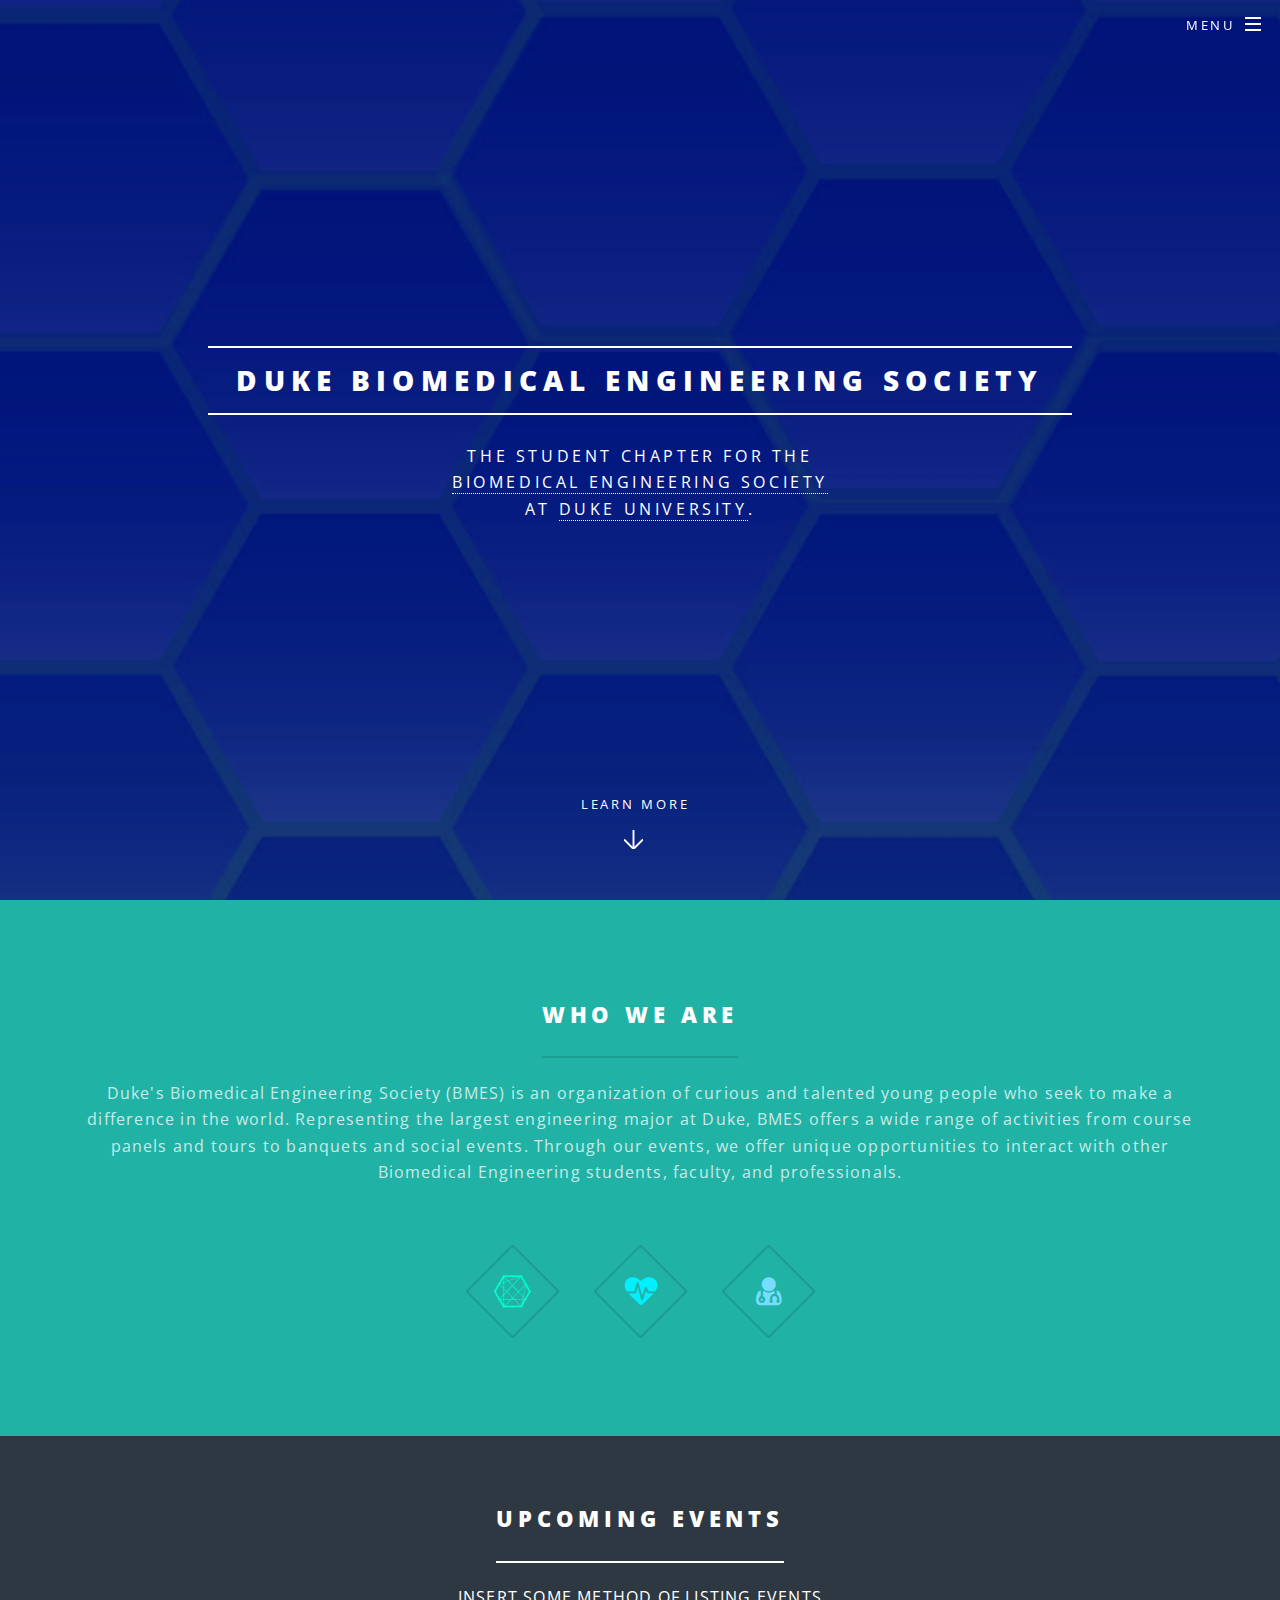
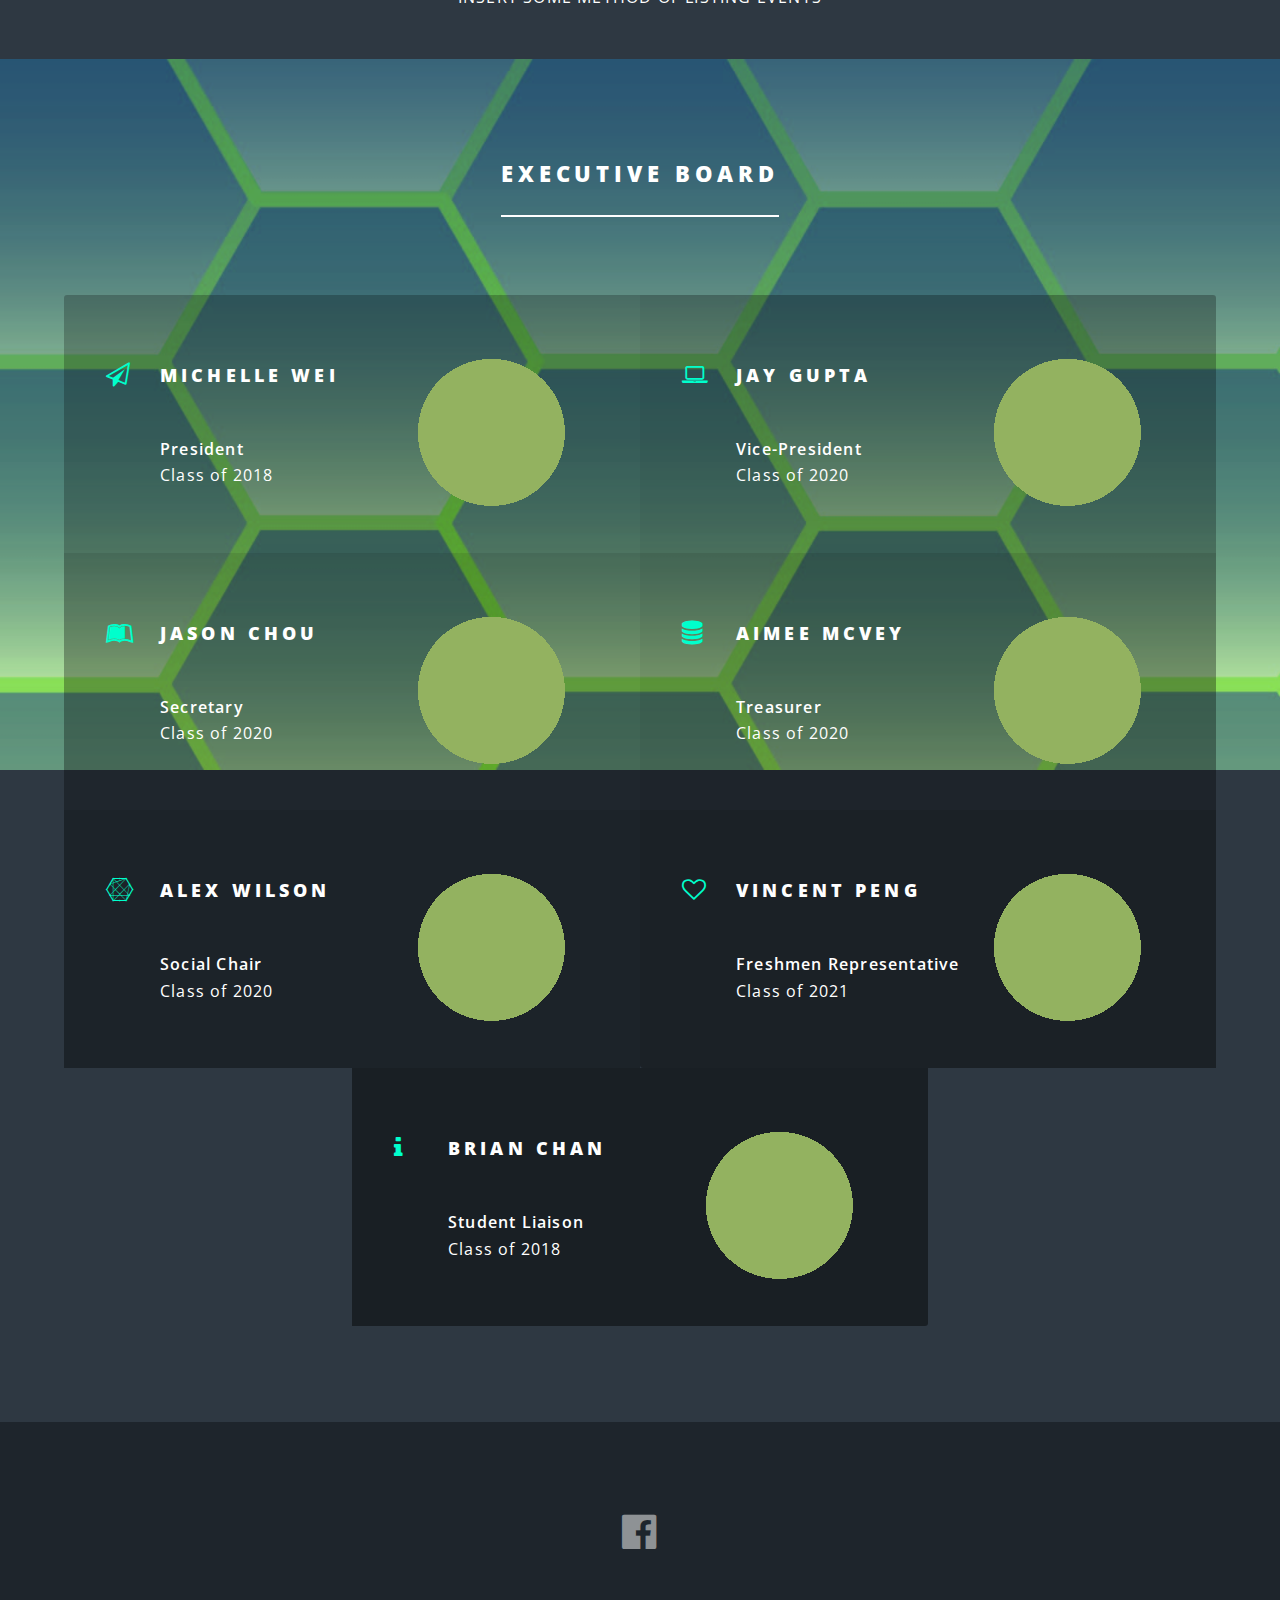
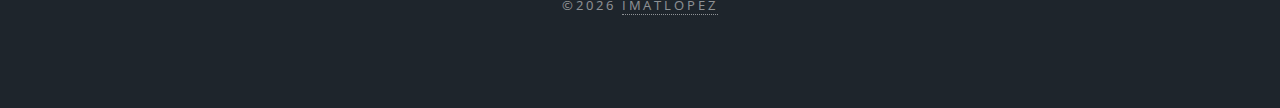
==== index.html @ 11f5d069 "First commit" ====
<!DOCTYPE HTML>
<html lang="en">

<head>
    <meta charset="utf-8" />
    <meta name="viewport" content="width=device-width, initial-scale=1" />
    <meta name="description" content="" />
    <meta name="keywords" content="" />

    <title>Duke BMES</title>

    <!-- Custom Fonts -->
    <link href="https://maxcdn.bootstrapcdn.com/font-awesome/4.5.0/css/font-awesome.min.css" rel="stylesheet">

    <!-- Custom CSS -->
    <link rel="stylesheet" href="css/style.css" />

    <!-- Google -->
    <script>
        (function (i, s, o, g, r, a, m) {
            i['GoogleAnalyticsObject'] = r;
            i[r] = i[r] || function () {
                (i[r].q = i[r].q || []).push(arguments)
            }, i[r].l = 1 * new Date();
            a = s.createElement(o),
                m = s.getElementsByTagName(o)[0];
            a.async = 1;
            a.src = g;
            m.parentNode.insertBefore(a, m)
        })(window, document, 'script', 'https://www.google-analytics.com/analytics.js', 'ga');

        ga('create', 'UA-52970361-3', 'auto');
        ga('require', 'linkid');
        ga('send', 'pageview');
    </script>

    <!-- Duke Alert Bar -->
    <link rel="stylesheet" href="https://alertbar.oit.duke.edu/sites/all/themes/blackwell/css/alert.css" type="text/css" media="Screen" />

    <!-- HTML5 Shim and Respond.js IE8 support of HTML5 elements and media queries -->
    <!-- WARNING: Respond.js doesn't work if you view the page via file:// -->
    <!--[if lt IE 9]>
			<script src="https://oss.maxcdn.com/libs/html5shiv/3.7.0/html5shiv.js"></script>
			<script src="https://oss.maxcdn.com/libs/respond.js/1.4.2/respond.min.js"></script>
		<![endif]-->
</head>

<body class="landing">

    <div id="fb-root"></div>

    <!-- Page Wrapper -->
    <div id="page-wrapper">

        <!-- Header -->
        <header id="header" class="alt">
            <h1><a href="#banner">Duke BMES</a></h1>
            <nav id="nav">
                <ul>
                    <li class="special">
                        <a class="menuToggle"><span>Menu</span></a>
                        <div id="menu">
                            <ul>
                                <li><a class="scrolly" href="#banner">Home</a></li>
                                <li><a class="scrolly" href="#about">About Us</a></li>
                                <li><a class="scrolly" href="#events">Events</a></li>
                                <li><a class="scrolly" href="#board">Executive Board</a></li>
                                <!-- <li><a class="scrolly" href="#design">Designs</a></li> -->
                                <li><a class="scrolly" href="#footer">Contact Us</a></li>
                            </ul>
                        </div>
                    </li>
                </ul>
            </nav>
        </header>

        <script src="https://alertbar.oit.duke.edu/alert.html" type="text/javascript"></script>

        <!-- Banner -->
        <section id="banner">
            <div class="inner">
                <h2>Duke Biomedical Engineering Society</h2>
                <p>The student chapter for the
                    <br /><a href="http://www.bmes.org/">Biomedical Engineering Society</a>
                    <br /> at <a href="http://pratt.duke.edu/">Duke University</a>.</p>
            </div>
            <a href="#about" class="more scrolly">Learn More</a>
        </section>

        <!-- About -->
        <section id="about" class="wrapper style1 special">
            <div class="inner">
                <header class="major">
                    <h2>Who we are</h2>
                    <p>Duke's Biomedical Engineering Society (BMES) is an organization of curious and talented young people who seek to make a difference in the world. Representing the largest engineering major at Duke, BMES offers a wide range of activities from course panels and tours to banquets and social events. Through our events, we offer unique opportunities to interact with other Biomedical Engineering students, faculty, and professionals.</p>
                </header>
                <ul class="icons major">
                    <li><span class="icon fa-connectdevelop major style1"><span class="label">Lorem</span></span>
                    </li>
                    <li><span class="icon fa-heartbeat major style2"><span class="label">Ipsum</span></span>
                    </li>
                    <li><span class="icon fa-user-md major style3"><span class="label">Dolor</span></span>
                    </li>
                </ul>
            </div>
        </section>

        <!-- Events -->
        <section id="events" class="wrapper alt style2">
            <header class="major">
                <h2>Upcoming Events</h2>
                <p>INSERT SOME METHOD OF LISTING EVENTS</p>
            </header>
        </section>

        <!-- Board -->
        <section id="board" class="wrapper style4 special">
            <div class="inner">
                <header class="major">
                    <h2>Executive Board</h2>
                </header>
                <ul class="features">
                    <li class="icon fa-paper-plane-o">
                        <div style="float: left; width: 62%;">
                        <h3>Michelle Wei</h3> 
                        <br>
                        <p><strong>President</strong>
                            <br>Class of 2018</p>
                        </div>
                        <div style="float: right; width: 38%; object-fit: contain">
                        <img src="images/Profile_Placeholder.png">
                        </div>
                    </li>
                    <li class="icon fa-laptop">
                    	<div style="float: left; width: 62%;">
                        <h3>Jay Gupta</h3> 
                        <br>
                        <p><strong>Vice-President</strong>
                            <br>Class of 2020</p>
                        </div>
                        <div style="float: right; width: 38%; object-fit: contain">
                        <img src="images/Profile_Placeholder.png">
                        </div>
                    </li>
                    <li class="icon fa-leanpub">
                        <div style="float: left; width: 62%;">
                        <h3>Jason Chou</h3> 
                        <br>
                        <p><strong>Secretary</strong>
                            <br>Class of 2020</p>
                        </div>
                        <div style="float: right; width: 38%; object-fit: contain">
                        <img src="images/Profile_Placeholder.png">
                        </div>
                    </li>
                    <li class="icon fa-database">
                        <div style="float: left; width: 62%;">
                        <h3>Aimee McVey</h3> 
                        <br>
                        <p><strong>Treasurer</strong>
                            <br>Class of 2020</p>
                        </div>
                        <div style="float: right; width: 38%; object-fit: contain">
                        <img src="images/Profile_Placeholder.png">
                        </div>
                    </li>
                    <li class="icon fa-connectdevelop">
                        <div style="float: left; width: 62%;">
                        <h3>Alex Wilson</h3> 
                        <br>
                        <p><strong>Social Chair</strong>
                            <br>Class of 2020</p>
                        </div>
                        <div style="float: right; width: 38%; object-fit: contain">
                        <img src="images/Profile_Placeholder.png">
                        </div>
                    </li>
                    <li class="icon fa-heart-o">
                        <div style="float: left; width: 62%;">
                        <h3>Vincent Peng</h3> 
                        <br>
                        <p><strong>Freshmen Representative</strong>
                            <br>Class of 2021</p>
                        </div>
                        <div style="float: right; width: 38%; object-fit: contain">
                        <img src="images/Profile_Placeholder.png">
                        </div>
                    </li>
                    <li class="icon fa-info">
                        <div style="float: left; width: 62%;">
                        <h3>Brian Chan</h3> 
                        <br>
                        <p><strong>Student Liaison</strong>
                            <br>Class of 2018</p>
                        </div>
                        <div style="float: right; width: 38%; object-fit: contain">
                        <img src="images/Profile_Placeholder.png">
                        </div>
                    </li>
                </ul>
            </div>
        </section>

        <!-- Design
        <section id="design" class="wrapper alt style3">
            <header class="major">
                <h2>Designs</h2>
            </header>
            <ul>
                <li class="button">
                    <a href="images/icon.pdf" class="icon fa-info"> Icon</a>
                </li>
                <li class="button">
                    <a href="images/simple.pdf" class="icon fa-lightbulb-o"> Logo 1</a>
                </li>
                <li class="button">
                    <a href="images/simple2.pdf" class="icon fa-leaf"> Logo 2</a>
                </li>
                <li class="button">
                    <a href="images/complex.pdf" class="icon fa-camera"> Logo 3</a>
                </li>
                <li class="button">
                    <a href="images/background.pdf" class="icon fa-picture-o"> Background</a>
                </li>
            </ul>
        </section>
    	-->

        <!-- Footer -->
        <footer id="footer">
            <ul class="icons">
                <li><a href="http://www.facebook.com/dukebmes/" class="icon fa-2x fa-facebook-official"><span class="label">Facebook</span></a></li>
            </ul>
            <ul class="copyright"></ul>
        </footer>

    </div>

    <!-- jQuery -->
    <script src="https://ajax.googleapis.com/ajax/libs/jquery/1.11.3/jquery.min.js"></script>

    <!-- Skeleton + Plugins -->
    <script src="js/skel.min.js"></script>
    <script src="js/jquery.scrollex.min.js"></script>
    <script src="js/jquery.scrolly.min.js"></script>
    <script src="js/moment.min.js"></script>

    <!-- Custom JavaScript -->
    <script src="js/init.js"></script>
    <script src="js/events.js"></script>

</body>

</html>
---- css/style.css ----
@charset "UTF-8";
@import url("http://fonts.googleapis.com/css?family=Open+Sans:400,400italic,600,600italic,800,800italic");

/*
	Spectral by HTML5 UP
	html5up.net | @n33co
	Free for personal and commercial use under the CCA 3.0 license (html5up.net/license)
*/


/* IE Viewport Fix */

@-ms-viewport {
    width: device-width;
}


/* Skel */

html,
body,
div,
span,
applet,
object,
iframe,
h1,
h2,
h3,
h4,
h5,
h6,
p,
blockquote,
pre,
a,
abbr,
acronym,
address,
big,
cite,
code,
del,
dfn,
em,
img,
ins,
kbd,
q,
s,
samp,
small,
strike,
strong,
sub,
sup,
tt,
var,
b,
u,
i,
center,
dl,
dt,
dd,
ol,
ul,
li,
fieldset,
form,
label,
legend,
table,
caption,
tbody,
tfoot,
thead,
tr,
th,
td,
article,
aside,
canvas,
details,
embed,
figure,
figcaption,
footer,
header,
hgroup,
menu,
nav,
output,
ruby,
section,
summary,
time,
mark,
audio,
video {
    margin: 0;
    padding: 0;
    border: 0;
    font-size: 100%;
    font: inherit;
    vertical-align: baseline;
}

article,
aside,
details,
figcaption,
figure,
footer,
header,
hgroup,
menu,
nav,
section {
    display: block;
}

body {
    line-height: 1;
}

ol,
ul {
    list-style: none;
}

blockquote,
q {
    quotes: none;
}

blockquote:before,
blockquote:after,
q:before,
q:after {
    content: '';
    content: none;
}

table {
    border-collapse: collapse;
    border-spacing: 0;
}

body {
    -webkit-text-size-adjust: none;
}

*,
*:before,
*:after {
    box-sizing: border-box;
}

.row {
    border-bottom: solid 1px transparent;
    box-sizing: border-box;
}

.row > * {
    float: left;
    box-sizing: border-box;
}

.row:after,
.row:before {
    content: '';
    display: block;
    clear: both;
    height: 0;
}

.row.uniform > * >:first-child {
    margin-top: 0;
}

.row.uniform > * >:last-child {
    margin-bottom: 0;
}

.row.\30 \25 > * {
    padding: 0 0 0 0em;
}

.row.\30 \25 {
    margin: 0 0 -1px 0em;
}

.row.uniform.\30 \25 > * {
    padding: 0em 0 0 0em;
}

.row.uniform.\30 \25 {
    margin: 0em 0 -1px 0em;
}

.row > * {
    padding: 0 0 0 1.5em;
}

.row {
    margin: 0 0 -1px -1.5em;
}

.row.uniform > * {
    padding: 1.5em 0 0 1.5em;
}

.row.uniform {
    margin: -1.5em 0 -1px -1.5em;
}

.row.\32 00\25 > * {
    padding: 0 0 0 3em;
}

.row.\32 00\25 {
    margin: 0 0 -1px -3em;
}

.row.uniform.\32 00\25 > * {
    padding: 3em 0 0 3em;
}

.row.uniform.\32 00\25 {
    margin: -3em 0 -1px -3em;
}

.row.\31 50\25 > * {
    padding: 0 0 0 2.25em;
}

.row.\31 50\25 {
    margin: 0 0 -1px -2.25em;
}

.row.uniform.\31 50\25 > * {
    padding: 2.25em 0 0 2.25em;
}

.row.uniform.\31 50\25 {
    margin: -2.25em 0 -1px -2.25em;
}

.row.\35 0\25 > * {
    padding: 0 0 0 0.75em;
}

.row.\35 0\25 {
    margin: 0 0 -1px -0.75em;
}

.row.uniform.\35 0\25 > * {
    padding: 0.75em 0 0 0.75em;
}

.row.uniform.\35 0\25 {
    margin: -0.75em 0 -1px -0.75em;
}

.row.\32 5\25 > * {
    padding: 0 0 0 0.375em;
}

.row.\32 5\25 {
    margin: 0 0 -1px -0.375em;
}

.row.uniform.\32 5\25 > * {
    padding: 0.375em 0 0 0.375em;
}

.row.uniform.\32 5\25 {
    margin: -0.375em 0 -1px -0.375em;
}

.\31 2u,
.\31 2u\24 {
    width: 100%;
    clear: none;
    margin-left: 0;
}

.\31 1u,
.\31 1u\24 {
    width: 91.6666666667%;
    clear: none;
    margin-left: 0;
}

.\31 0u,
.\31 0u\24 {
    width: 83.3333333333%;
    clear: none;
    margin-left: 0;
}

.\39 u,
.\39 u\24 {
    width: 75%;
    clear: none;
    margin-left: 0;
}

.\38 u,
.\38 u\24 {
    width: 66.6666666667%;
    clear: none;
    margin-left: 0;
}

.\37 u,
.\37 u\24 {
    width: 58.3333333333%;
    clear: none;
    margin-left: 0;
}

.\36 u,
.\36 u\24 {
    width: 50%;
    clear: none;
    margin-left: 0;
}

.\35 u,
.\35 u\24 {
    width: 41.6666666667%;
    clear: none;
    margin-left: 0;
}

.\34 u,
.\34 u\24 {
    width: 33.3333333333%;
    clear: none;
    margin-left: 0;
}

.\33 u,
.\33 u\24 {
    width: 25%;
    clear: none;
    margin-left: 0;
}

.\32 u,
.\32 u\24 {
    width: 16.6666666667%;
    clear: none;
    margin-left: 0;
}

.\31 u,
.\31 u\24 {
    width: 8.3333333333%;
    clear: none;
    margin-left: 0;
}

.\31 2u\24 + *,
.\31 1u\24 + *,
.\31 0u\24 + *,
.\39 u\24 + *,
.\38 u\24 + *,
.\37 u\24 + *,
.\36 u\24 + *,
.\35 u\24 + *,
.\34 u\24 + *,
.\33 u\24 + *,
.\32 u\24 + *,
.\31 u\24 + * {
    clear: left;
}

.\-11u {
    margin-left: 91.66667%;
}

.\-10u {
    margin-left: 83.33333%;
}

.\-9u {
    margin-left: 75%;
}

.\-8u {
    margin-left: 66.66667%;
}

.\-7u {
    margin-left: 58.33333%;
}

.\-6u {
    margin-left: 50%;
}

.\-5u {
    margin-left: 41.66667%;
}

.\-4u {
    margin-left: 33.33333%;
}

.\-3u {
    margin-left: 25%;
}

.\-2u {
    margin-left: 16.66667%;
}

.\-1u {
    margin-left: 8.33333%;
}

@media screen and (max-width: 1680px) {
    .row > * {
        padding: 0 0 0 1.5em;
    }
    .row {
        margin: 0 0 -1px -1.5em;
    }
    .row.uniform > * {
        padding: 1.5em 0 0 1.5em;
    }
    .row.uniform {
        margin: -1.5em 0 -1px -1.5em;
    }
    .row.\32 00\25 > * {
        padding: 0 0 0 3em;
    }
    .row.\32 00\25 {
        margin: 0 0 -1px -3em;
    }
    .row.uniform.\32 00\25 > * {
        padding: 3em 0 0 3em;
    }
    .row.uniform.\32 00\25 {
        margin: -3em 0 -1px -3em;
    }
    .row.\31 50\25 > * {
        padding: 0 0 0 2.25em;
    }
    .row.\31 50\25 {
        margin: 0 0 -1px -2.25em;
    }
    .row.uniform.\31 50\25 > * {
        padding: 2.25em 0 0 2.25em;
    }
    .row.uniform.\31 50\25 {
        margin: -2.25em 0 -1px -2.25em;
    }
    .row.\35 0\25 > * {
        padding: 0 0 0 0.75em;
    }
    .row.\35 0\25 {
        margin: 0 0 -1px -0.75em;
    }
    .row.uniform.\35 0\25 > * {
        padding: 0.75em 0 0 0.75em;
    }
    .row.uniform.\35 0\25 {
        margin: -0.75em 0 -1px -0.75em;
    }
    .row.\32 5\25 > * {
        padding: 0 0 0 0.375em;
    }
    .row.\32 5\25 {
        margin: 0 0 -1px -0.375em;
    }
    .row.uniform.\32 5\25 > * {
        padding: 0.375em 0 0 0.375em;
    }
    .row.uniform.\32 5\25 {
        margin: -0.375em 0 -1px -0.375em;
    }
    .\31 2u\28xlarge\29,
    .\31 2u\24\28xlarge\29 {
        width: 100%;
        clear: none;
        margin-left: 0;
    }
    .\31 1u\28xlarge\29,
    .\31 1u\24\28xlarge\29 {
        width: 91.6666666667%;
        clear: none;
        margin-left: 0;
    }
    .\31 0u\28xlarge\29,
    .\31 0u\24\28xlarge\29 {
        width: 83.3333333333%;
        clear: none;
        margin-left: 0;
    }
    .\39 u\28xlarge\29,
    .\39 u\24\28xlarge\29 {
        width: 75%;
        clear: none;
        margin-left: 0;
    }
    .\38 u\28xlarge\29,
    .\38 u\24\28xlarge\29 {
        width: 66.6666666667%;
        clear: none;
        margin-left: 0;
    }
    .\37 u\28xlarge\29,
    .\37 u\24\28xlarge\29 {
        width: 58.3333333333%;
        clear: none;
        margin-left: 0;
    }
    .\36 u\28xlarge\29,
    .\36 u\24\28xlarge\29 {
        width: 50%;
        clear: none;
        margin-left: 0;
    }
    .\35 u\28xlarge\29,
    .\35 u\24\28xlarge\29 {
        width: 41.6666666667%;
        clear: none;
        margin-left: 0;
    }
    .\34 u\28xlarge\29,
    .\34 u\24\28xlarge\29 {
        width: 33.3333333333%;
        clear: none;
        margin-left: 0;
    }
    .\33 u\28xlarge\29,
    .\33 u\24\28xlarge\29 {
        width: 25%;
        clear: none;
        margin-left: 0;
    }
    .\32 u\28xlarge\29,
    .\32 u\24\28xlarge\29 {
        width: 16.6666666667%;
        clear: none;
        margin-left: 0;
    }
    .\31 u\28xlarge\29,
    .\31 u\24\28xlarge\29 {
        width: 8.3333333333%;
        clear: none;
        margin-left: 0;
    }
    .\31 2u\24\28xlarge\29 + *,
    .\31 1u\24\28xlarge\29 + *,
    .\31 0u\24\28xlarge\29 + *,
    .\39 u\24\28xlarge\29 + *,
    .\38 u\24\28xlarge\29 + *,
    .\37 u\24\28xlarge\29 + *,
    .\36 u\24\28xlarge\29 + *,
    .\35 u\24\28xlarge\29 + *,
    .\34 u\24\28xlarge\29 + *,
    .\33 u\24\28xlarge\29 + *,
    .\32 u\24\28xlarge\29 + *,
    .\31 u\24\28xlarge\29 + * {
        clear: left;
    }
    .\-11u\28xlarge\29 {
        margin-left: 91.66667%;
    }
    .\-10u\28xlarge\29 {
        margin-left: 83.33333%;
    }
    .\-9u\28xlarge\29 {
        margin-left: 75%;
    }
    .\-8u\28xlarge\29 {
        margin-left: 66.66667%;
    }
    .\-7u\28xlarge\29 {
        margin-left: 58.33333%;
    }
    .\-6u\28xlarge\29 {
        margin-left: 50%;
    }
    .\-5u\28xlarge\29 {
        margin-left: 41.66667%;
    }
    .\-4u\28xlarge\29 {
        margin-left: 33.33333%;
    }
    .\-3u\28xlarge\29 {
        margin-left: 25%;
    }
    .\-2u\28xlarge\29 {
        margin-left: 16.66667%;
    }
    .\-1u\28xlarge\29 {
        margin-left: 8.33333%;
    }
}

@media screen and (max-width: 1280px) {
    .row > * {
        padding: 0 0 0 1.5em;
    }
    .row {
        margin: 0 0 -1px -1.5em;
    }
    .row.uniform > * {
        padding: 1.5em 0 0 1.5em;
    }
    .row.uniform {
        margin: -1.5em 0 -1px -1.5em;
    }
    .row.\32 00\25 > * {
        padding: 0 0 0 3em;
    }
    .row.\32 00\25 {
        margin: 0 0 -1px -3em;
    }
    .row.uniform.\32 00\25 > * {
        padding: 3em 0 0 3em;
    }
    .row.uniform.\32 00\25 {
        margin: -3em 0 -1px -3em;
    }
    .row.\31 50\25 > * {
        padding: 0 0 0 2.25em;
    }
    .row.\31 50\25 {
        margin: 0 0 -1px -2.25em;
    }
    .row.uniform.\31 50\25 > * {
        padding: 2.25em 0 0 2.25em;
    }
    .row.uniform.\31 50\25 {
        margin: -2.25em 0 -1px -2.25em;
    }
    .row.\35 0\25 > * {
        padding: 0 0 0 0.75em;
    }
    .row.\35 0\25 {
        margin: 0 0 -1px -0.75em;
    }
    .row.uniform.\35 0\25 > * {
        padding: 0.75em 0 0 0.75em;
    }
    .row.uniform.\35 0\25 {
        margin: -0.75em 0 -1px -0.75em;
    }
    .row.\32 5\25 > * {
        padding: 0 0 0 0.375em;
    }
    .row.\32 5\25 {
        margin: 0 0 -1px -0.375em;
    }
    .row.uniform.\32 5\25 > * {
        padding: 0.375em 0 0 0.375em;
    }
    .row.uniform.\32 5\25 {
        margin: -0.375em 0 -1px -0.375em;
    }
    .\31 2u\28large\29,
    .\31 2u\24\28large\29 {
        width: 100%;
        clear: none;
        margin-left: 0;
    }
    .\31 1u\28large\29,
    .\31 1u\24\28large\29 {
        width: 91.6666666667%;
        clear: none;
        margin-left: 0;
    }
    .\31 0u\28large\29,
    .\31 0u\24\28large\29 {
        width: 83.3333333333%;
        clear: none;
        margin-left: 0;
    }
    .\39 u\28large\29,
    .\39 u\24\28large\29 {
        width: 75%;
        clear: none;
        margin-left: 0;
    }
    .\38 u\28large\29,
    .\38 u\24\28large\29 {
        width: 66.6666666667%;
        clear: none;
        margin-left: 0;
    }
    .\37 u\28large\29,
    .\37 u\24\28large\29 {
        width: 58.3333333333%;
        clear: none;
        margin-left: 0;
    }
    .\36 u\28large\29,
    .\36 u\24\28large\29 {
        width: 50%;
        clear: none;
        margin-left: 0;
    }
    .\35 u\28large\29,
    .\35 u\24\28large\29 {
        width: 41.6666666667%;
        clear: none;
        margin-left: 0;
    }
    .\34 u\28large\29,
    .\34 u\24\28large\29 {
        width: 33.3333333333%;
        clear: none;
        margin-left: 0;
    }
    .\33 u\28large\29,
    .\33 u\24\28large\29 {
        width: 25%;
        clear: none;
        margin-left: 0;
    }
    .\32 u\28large\29,
    .\32 u\24\28large\29 {
        width: 16.6666666667%;
        clear: none;
        margin-left: 0;
    }
    .\31 u\28large\29,
    .\31 u\24\28large\29 {
        width: 8.3333333333%;
        clear: none;
        margin-left: 0;
    }
    .\31 2u\24\28large\29 + *,
    .\31 1u\24\28large\29 + *,
    .\31 0u\24\28large\29 + *,
    .\39 u\24\28large\29 + *,
    .\38 u\24\28large\29 + *,
    .\37 u\24\28large\29 + *,
    .\36 u\24\28large\29 + *,
    .\35 u\24\28large\29 + *,
    .\34 u\24\28large\29 + *,
    .\33 u\24\28large\29 + *,
    .\32 u\24\28large\29 + *,
    .\31 u\24\28large\29 + * {
        clear: left;
    }
    .\-11u\28large\29 {
        margin-left: 91.66667%;
    }
    .\-10u\28large\29 {
        margin-left: 83.33333%;
    }
    .\-9u\28large\29 {
        margin-left: 75%;
    }
    .\-8u\28large\29 {
        margin-left: 66.66667%;
    }
    .\-7u\28large\29 {
        margin-left: 58.33333%;
    }
    .\-6u\28large\29 {
        margin-left: 50%;
    }
    .\-5u\28large\29 {
        margin-left: 41.66667%;
    }
    .\-4u\28large\29 {
        margin-left: 33.33333%;
    }
    .\-3u\28large\29 {
        margin-left: 25%;
    }
    .\-2u\28large\29 {
        margin-left: 16.66667%;
    }
    .\-1u\28large\29 {
        margin-left: 8.33333%;
    }
}

@media screen and (max-width: 980px) {
    .row > * {
        padding: 0 0 0 1.5em;
    }
    .row {
        margin: 0 0 -1px -1.5em;
    }
    .row.uniform > * {
        padding: 1.5em 0 0 1.5em;
    }
    .row.uniform {
        margin: -1.5em 0 -1px -1.5em;
    }
    .row.\32 00\25 > * {
        padding: 0 0 0 3em;
    }
    .row.\32 00\25 {
        margin: 0 0 -1px -3em;
    }
    .row.uniform.\32 00\25 > * {
        padding: 3em 0 0 3em;
    }
    .row.uniform.\32 00\25 {
        margin: -3em 0 -1px -3em;
    }
    .row.\31 50\25 > * {
        padding: 0 0 0 2.25em;
    }
    .row.\31 50\25 {
        margin: 0 0 -1px -2.25em;
    }
    .row.uniform.\31 50\25 > * {
        padding: 2.25em 0 0 2.25em;
    }
    .row.uniform.\31 50\25 {
        margin: -2.25em 0 -1px -2.25em;
    }
    .row.\35 0\25 > * {
        padding: 0 0 0 0.75em;
    }
    .row.\35 0\25 {
        margin: 0 0 -1px -0.75em;
    }
    .row.uniform.\35 0\25 > * {
        padding: 0.75em 0 0 0.75em;
    }
    .row.uniform.\35 0\25 {
        margin: -0.75em 0 -1px -0.75em;
    }
    .row.\32 5\25 > * {
        padding: 0 0 0 0.375em;
    }
    .row.\32 5\25 {
        margin: 0 0 -1px -0.375em;
    }
    .row.uniform.\32 5\25 > * {
        padding: 0.375em 0 0 0.375em;
    }
    .row.uniform.\32 5\25 {
        margin: -0.375em 0 -1px -0.375em;
    }
    .\31 2u\28medium\29,
    .\31 2u\24\28medium\29 {
        width: 100%;
        clear: none;
        margin-left: 0;
    }
    .\31 1u\28medium\29,
    .\31 1u\24\28medium\29 {
        width: 91.6666666667%;
        clear: none;
        margin-left: 0;
    }
    .\31 0u\28medium\29,
    .\31 0u\24\28medium\29 {
        width: 83.3333333333%;
        clear: none;
        margin-left: 0;
    }
    .\39 u\28medium\29,
    .\39 u\24\28medium\29 {
        width: 75%;
        clear: none;
        margin-left: 0;
    }
    .\38 u\28medium\29,
    .\38 u\24\28medium\29 {
        width: 66.6666666667%;
        clear: none;
        margin-left: 0;
    }
    .\37 u\28medium\29,
    .\37 u\24\28medium\29 {
        width: 58.3333333333%;
        clear: none;
        margin-left: 0;
    }
    .\36 u\28medium\29,
    .\36 u\24\28medium\29 {
        width: 50%;
        clear: none;
        margin-left: 0;
    }
    .\35 u\28medium\29,
    .\35 u\24\28medium\29 {
        width: 41.6666666667%;
        clear: none;
        margin-left: 0;
    }
    .\34 u\28medium\29,
    .\34 u\24\28medium\29 {
        width: 33.3333333333%;
        clear: none;
        margin-left: 0;
    }
    .\33 u\28medium\29,
    .\33 u\24\28medium\29 {
        width: 25%;
        clear: none;
        margin-left: 0;
    }
    .\32 u\28medium\29,
    .\32 u\24\28medium\29 {
        width: 16.6666666667%;
        clear: none;
        margin-left: 0;
    }
    .\31 u\28medium\29,
    .\31 u\24\28medium\29 {
        width: 8.3333333333%;
        clear: none;
        margin-left: 0;
    }
    .\31 2u\24\28medium\29 + *,
    .\31 1u\24\28medium\29 + *,
    .\31 0u\24\28medium\29 + *,
    .\39 u\24\28medium\29 + *,
    .\38 u\24\28medium\29 + *,
    .\37 u\24\28medium\29 + *,
    .\36 u\24\28medium\29 + *,
    .\35 u\24\28medium\29 + *,
    .\34 u\24\28medium\29 + *,
    .\33 u\24\28medium\29 + *,
    .\32 u\24\28medium\29 + *,
    .\31 u\24\28medium\29 + * {
        clear: left;
    }
    .\-11u\28medium\29 {
        margin-left: 91.66667%;
    }
    .\-10u\28medium\29 {
        margin-left: 83.33333%;
    }
    .\-9u\28medium\29 {
        margin-left: 75%;
    }
    .\-8u\28medium\29 {
        margin-left: 66.66667%;
    }
    .\-7u\28medium\29 {
        margin-left: 58.33333%;
    }
    .\-6u\28medium\29 {
        margin-left: 50%;
    }
    .\-5u\28medium\29 {
        margin-left: 41.66667%;
    }
    .\-4u\28medium\29 {
        margin-left: 33.33333%;
    }
    .\-3u\28medium\29 {
        margin-left: 25%;
    }
    .\-2u\28medium\29 {
        margin-left: 16.66667%;
    }
    .\-1u\28medium\29 {
        margin-left: 8.33333%;
    }
}

@media screen and (max-width: 736px) {
    .row > * {
        padding: 0 0 0 1.5em;
    }
    .row {
        margin: 0 0 -1px -1.5em;
    }
    .row.uniform > * {
        padding: 1.5em 0 0 1.5em;
    }
    .row.uniform {
        margin: -1.5em 0 -1px -1.5em;
    }
    .row.\32 00\25 > * {
        padding: 0 0 0 3em;
    }
    .row.\32 00\25 {
        margin: 0 0 -1px -3em;
    }
    .row.uniform.\32 00\25 > * {
        padding: 3em 0 0 3em;
    }
    .row.uniform.\32 00\25 {
        margin: -3em 0 -1px -3em;
    }
    .row.\31 50\25 > * {
        padding: 0 0 0 2.25em;
    }
    .row.\31 50\25 {
        margin: 0 0 -1px -2.25em;
    }
    .row.uniform.\31 50\25 > * {
        padding: 2.25em 0 0 2.25em;
    }
    .row.uniform.\31 50\25 {
        margin: -2.25em 0 -1px -2.25em;
    }
    .row.\35 0\25 > * {
        padding: 0 0 0 0.75em;
    }
    .row.\35 0\25 {
        margin: 0 0 -1px -0.75em;
    }
    .row.uniform.\35 0\25 > * {
        padding: 0.75em 0 0 0.75em;
    }
    .row.uniform.\35 0\25 {
        margin: -0.75em 0 -1px -0.75em;
    }
    .row.\32 5\25 > * {
        padding: 0 0 0 0.375em;
    }
    .row.\32 5\25 {
        margin: 0 0 -1px -0.375em;
    }
    .row.uniform.\32 5\25 > * {
        padding: 0.375em 0 0 0.375em;
    }
    .row.uniform.\32 5\25 {
        margin: -0.375em 0 -1px -0.375em;
    }
    .\31 2u\28small\29,
    .\31 2u\24\28small\29 {
        width: 100%;
        clear: none;
        margin-left: 0;
    }
    .\31 1u\28small\29,
    .\31 1u\24\28small\29 {
        width: 91.6666666667%;
        clear: none;
        margin-left: 0;
    }
    .\31 0u\28small\29,
    .\31 0u\24\28small\29 {
        width: 83.3333333333%;
        clear: none;
        margin-left: 0;
    }
    .\39 u\28small\29,
    .\39 u\24\28small\29 {
        width: 75%;
        clear: none;
        margin-left: 0;
    }
    .\38 u\28small\29,
    .\38 u\24\28small\29 {
        width: 66.6666666667%;
        clear: none;
        margin-left: 0;
    }
    .\37 u\28small\29,
    .\37 u\24\28small\29 {
        width: 58.3333333333%;
        clear: none;
        margin-left: 0;
    }
    .\36 u\28small\29,
    .\36 u\24\28small\29 {
        width: 50%;
        clear: none;
        margin-left: 0;
    }
    .\35 u\28small\29,
    .\35 u\24\28small\29 {
        width: 41.6666666667%;
        clear: none;
        margin-left: 0;
    }
    .\34 u\28small\29,
    .\34 u\24\28small\29 {
        width: 33.3333333333%;
        clear: none;
        margin-left: 0;
    }
    .\33 u\28small\29,
    .\33 u\24\28small\29 {
        width: 25%;
        clear: none;
        margin-left: 0;
    }
    .\32 u\28small\29,
    .\32 u\24\28small\29 {
        width: 16.6666666667%;
        clear: none;
        margin-left: 0;
    }
    .\31 u\28small\29,
    .\31 u\24\28small\29 {
        width: 8.3333333333%;
        clear: none;
        margin-left: 0;
    }
    .\31 2u\24\28small\29 + *,
    .\31 1u\24\28small\29 + *,
    .\31 0u\24\28small\29 + *,
    .\39 u\24\28small\29 + *,
    .\38 u\24\28small\29 + *,
    .\37 u\24\28small\29 + *,
    .\36 u\24\28small\29 + *,
    .\35 u\24\28small\29 + *,
    .\34 u\24\28small\29 + *,
    .\33 u\24\28small\29 + *,
    .\32 u\24\28small\29 + *,
    .\31 u\24\28small\29 + * {
        clear: left;
    }
    .\-11u\28small\29 {
        margin-left: 91.66667%;
    }
    .\-10u\28small\29 {
        margin-left: 83.33333%;
    }
    .\-9u\28small\29 {
        margin-left: 75%;
    }
    .\-8u\28small\29 {
        margin-left: 66.66667%;
    }
    .\-7u\28small\29 {
        margin-left: 58.33333%;
    }
    .\-6u\28small\29 {
        margin-left: 50%;
    }
    .\-5u\28small\29 {
        margin-left: 41.66667%;
    }
    .\-4u\28small\29 {
        margin-left: 33.33333%;
    }
    .\-3u\28small\29 {
        margin-left: 25%;
    }
    .\-2u\28small\29 {
        margin-left: 16.66667%;
    }
    .\-1u\28small\29 {
        margin-left: 8.33333%;
    }
}

@media screen and (max-width: 480px) {
    .row > * {
        padding: 0 0 0 1.5em;
    }
    .row {
        margin: 0 0 -1px -1.5em;
    }
    .row.uniform > * {
        padding: 1.5em 0 0 1.5em;
    }
    .row.uniform {
        margin: -1.5em 0 -1px -1.5em;
    }
    .row.\32 00\25 > * {
        padding: 0 0 0 3em;
    }
    .row.\32 00\25 {
        margin: 0 0 -1px -3em;
    }
    .row.uniform.\32 00\25 > * {
        padding: 3em 0 0 3em;
    }
    .row.uniform.\32 00\25 {
        margin: -3em 0 -1px -3em;
    }
    .row.\31 50\25 > * {
        padding: 0 0 0 2.25em;
    }
    .row.\31 50\25 {
        margin: 0 0 -1px -2.25em;
    }
    .row.uniform.\31 50\25 > * {
        padding: 2.25em 0 0 2.25em;
    }
    .row.uniform.\31 50\25 {
        margin: -2.25em 0 -1px -2.25em;
    }
    .row.\35 0\25 > * {
        padding: 0 0 0 0.75em;
    }
    .row.\35 0\25 {
        margin: 0 0 -1px -0.75em;
    }
    .row.uniform.\35 0\25 > * {
        padding: 0.75em 0 0 0.75em;
    }
    .row.uniform.\35 0\25 {
        margin: -0.75em 0 -1px -0.75em;
    }
    .row.\32 5\25 > * {
        padding: 0 0 0 0.375em;
    }
    .row.\32 5\25 {
        margin: 0 0 -1px -0.375em;
    }
    .row.uniform.\32 5\25 > * {
        padding: 0.375em 0 0 0.375em;
    }
    .row.uniform.\32 5\25 {
        margin: -0.375em 0 -1px -0.375em;
    }
    .\31 2u\28xsmall\29,
    .\31 2u\24\28xsmall\29 {
        width: 100%;
        clear: none;
        margin-left: 0;
    }
    .\31 1u\28xsmall\29,
    .\31 1u\24\28xsmall\29 {
        width: 91.6666666667%;
        clear: none;
        margin-left: 0;
    }
    .\31 0u\28xsmall\29,
    .\31 0u\24\28xsmall\29 {
        width: 83.3333333333%;
        clear: none;
        margin-left: 0;
    }
    .\39 u\28xsmall\29,
    .\39 u\24\28xsmall\29 {
        width: 75%;
        clear: none;
        margin-left: 0;
    }
    .\38 u\28xsmall\29,
    .\38 u\24\28xsmall\29 {
        width: 66.6666666667%;
        clear: none;
        margin-left: 0;
    }
    .\37 u\28xsmall\29,
    .\37 u\24\28xsmall\29 {
        width: 58.3333333333%;
        clear: none;
        margin-left: 0;
    }
    .\36 u\28xsmall\29,
    .\36 u\24\28xsmall\29 {
        width: 50%;
        clear: none;
        margin-left: 0;
    }
    .\35 u\28xsmall\29,
    .\35 u\24\28xsmall\29 {
        width: 41.6666666667%;
        clear: none;
        margin-left: 0;
    }
    .\34 u\28xsmall\29,
    .\34 u\24\28xsmall\29 {
        width: 33.3333333333%;
        clear: none;
        margin-left: 0;
    }
    .\33 u\28xsmall\29,
    .\33 u\24\28xsmall\29 {
        width: 25%;
        clear: none;
        margin-left: 0;
    }
    .\32 u\28xsmall\29,
    .\32 u\24\28xsmall\29 {
        width: 16.6666666667%;
        clear: none;
        margin-left: 0;
    }
    .\31 u\28xsmall\29,
    .\31 u\24\28xsmall\29 {
        width: 8.3333333333%;
        clear: none;
        margin-left: 0;
    }
    .\31 2u\24\28xsmall\29 + *,
    .\31 1u\24\28xsmall\29 + *,
    .\31 0u\24\28xsmall\29 + *,
    .\39 u\24\28xsmall\29 + *,
    .\38 u\24\28xsmall\29 + *,
    .\37 u\24\28xsmall\29 + *,
    .\36 u\24\28xsmall\29 + *,
    .\35 u\24\28xsmall\29 + *,
    .\34 u\24\28xsmall\29 + *,
    .\33 u\24\28xsmall\29 + *,
    .\32 u\24\28xsmall\29 + *,
    .\31 u\24\28xsmall\29 + * {
        clear: left;
    }
    .\-11u\28xsmall\29 {
        margin-left: 91.66667%;
    }
    .\-10u\28xsmall\29 {
        margin-left: 83.33333%;
    }
    .\-9u\28xsmall\29 {
        margin-left: 75%;
    }
    .\-8u\28xsmall\29 {
        margin-left: 66.66667%;
    }
    .\-7u\28xsmall\29 {
        margin-left: 58.33333%;
    }
    .\-6u\28xsmall\29 {
        margin-left: 50%;
    }
    .\-5u\28xsmall\29 {
        margin-left: 41.66667%;
    }
    .\-4u\28xsmall\29 {
        margin-left: 33.33333%;
    }
    .\-3u\28xsmall\29 {
        margin-left: 25%;
    }
    .\-2u\28xsmall\29 {
        margin-left: 16.66667%;
    }
    .\-1u\28xsmall\29 {
        margin-left: 8.33333%;
    }
}


/* Basic */

body {
    overflow-x: hidden;
    background: #2e3842;
}

body.is-loading *,
body.is-loading *:before,
body.is-loading *:after {
    -webkit-animation: none !important;
    animation: none !important;
    -webkit-transition: none !important;
    transition: none !important;
}

body,
input,
select,
textarea {
    color: #fff;
    font-family: "Open Sans", Helvetica, sans-serif;
    font-size: 15pt;
    font-weight: 400;
    letter-spacing: 0.075em;
    line-height: 1.65em;
}

@media screen and (max-width: 1680px) {
    body,
    input,
    select,
    textarea {
        font-size: 13pt;
    }
}

@media screen and (max-width: 1280px) {
    body,
    input,
    select,
    textarea {
        font-size: 12pt;
    }
}

@media screen and (max-width: 736px) {
    body,
    input,
    select,
    textarea {
        font-size: 11pt;
        letter-spacing: 0.0375em;
    }
}

a {
    -webkit-transition: color 0.2s ease, border-bottom-color 0.2s ease;
    transition: color 0.2s ease, border-bottom-color 0.2s ease;
    border-bottom: dotted 1px;
    color: inherit;
    text-decoration: none;
}

a:hover {
    border-bottom-color: transparent;
}

strong,
b {
    color: #fff;
    font-weight: 600;
}

em,
i {
    font-style: italic;
}

p {
    margin: 0 0 2em 0;
}

h1,
h2,
h3,
h4,
h5,
h6 {
    color: #fff;
    font-weight: 800;
    letter-spacing: 0.225em;
    line-height: 1em;
    margin: 0 0 1em 0;
    text-transform: uppercase;
}

h1 a,
h2 a,
h3 a,
h4 a,
h5 a,
h6 a {
    color: inherit;
    text-decoration: none;
}

h2 {
    font-size: 1.35em;
    line-height: 1.75em;
}

@media screen and (max-width: 736px) {
    h2 {
        font-size: 1.1em;
        line-height: 1.65em;
    }
}

h3 {
    font-size: 1.15em;
    line-height: 1.75em;
}

@media screen and (max-width: 736px) {
    h3 {
        font-size: 1em;
        line-height: 1.65em;
    }
}

h4 {
    font-size: 1em;
    line-height: 1.5em;
}

h5 {
    font-size: 0.8em;
    line-height: 1.5em;
}

h6 {
    font-size: 0.7em;
    line-height: 1.5em;
}

sub {
    font-size: 0.8em;
    position: relative;
    top: 0.5em;
}

sup {
    font-size: 0.8em;
    position: relative;
    top: -0.5em;
}

hr {
    border: 0;
    border-bottom: solid 2px #fff;
    margin: 3em 0;
}

hr.major {
    margin: 4.5em 0;
}

blockquote {
    border-left: solid 4px #fff;
    font-style: italic;
    margin: 0 0 2em 0;
    padding: 0.5em 0 0.5em 2em;
}

code {
    background: rgba(144, 144, 144, 0.25);
    border-radius: 3px;
    font-family: "Courier New", monospace;
    font-size: 0.9em;
    letter-spacing: 0;
    margin: 0 0.25em;
    padding: 0.25em 0.65em;
}

pre {
    -webkit-overflow-scrolling: touch;
    font-family: "Courier New", monospace;
    font-size: 0.9em;
    margin: 0 0 2em 0;
}

pre code {
    display: block;
    line-height: 1.75em;
    padding: 1em 1.5em;
    overflow-x: auto;
}

.align-left {
    text-align: left;
}

.align-center {
    text-align: center;
}

.align-right {
    text-align: right;
}


/* Section/Article */

section.special,
article.special {
    text-align: center;
}

header p {
    color: rgba(255, 255, 255, 0.5);
    position: relative;
    top: -0.25em;
}

header h3 + p {
    font-size: 1.1em;
}

header h4 + p,
header h5 + p,
header h6 + p {
    font-size: 0.9em;
}

header.major {
    margin: 0 0 3.5em 0;
}

header.major h2,
header.major h3,
header.major h4,
header.major h5,
header.major h6 {
    border-bottom: solid 2px #fff;
    display: inline-block;
    padding-bottom: 1em;
    position: relative;
}

header.major h2:after,
header.major h3:after,
header.major h4:after,
header.major h5:after,
header.major h6:after {
    content: '';
    display: block;
    height: 1px;
}

header.major p {
    color: #fff;
    top: 0;
}

@media screen and (max-width: 736px) {
    header.major {
        margin: 0 0 2em 0;
    }
}

@media screen and (max-width: 980px) {
    header br {
        display: none;
    }
}


/* Form */

form {
    margin: 0 0 2em 0;
}

label {
    color: #fff;
    display: block;
    font-size: 0.9em;
    font-weight: 600;
    margin: 0 0 1em 0;
}

input[type="text"],
input[type="password"],
input[type="email"],
select,
textarea {
    -moz-appearance: none;
    -webkit-appearance: none;
    -ms-appearance: none;
    appearance: none;
    background: rgba(144, 144, 144, 0.25);
    border-radius: 3px;
    border: none;
    color: inherit;
    display: block;
    outline: 0;
    padding: 0 1em;
    text-decoration: none;
    width: 100%;
}

input[type="text"]:invalid,
input[type="password"]:invalid,
input[type="email"]:invalid,
select:invalid,
textarea:invalid {
    box-shadow: none;
}

input[type="text"]:focus,
input[type="password"]:focus,
input[type="email"]:focus,
select:focus,
textarea:focus {
    box-shadow: 0 0 0 2px #21b2a6;
}

.select-wrapper {
    text-decoration: none;
    display: block;
    position: relative;
}

.select-wrapper:before {
    content: "\f078";
    -moz-osx-font-smoothing: grayscale;
    -webkit-font-smoothing: antialiased;
    font-family: FontAwesome;
    font-style: normal;
    font-weight: normal;
    text-transform: none !important;
}

.select-wrapper:before {
    -moz-pointer-events: none;
    -webkit-pointer-events: none;
    -ms-pointer-events: none;
    pointer-events: none;
    color: #fff;
    display: block;
    height: 2.75em;
    line-height: 2.75em;
    position: absolute;
    right: 0;
    text-align: center;
    top: 0;
    width: 2.75em;
}

.select-wrapper select::-ms-expand {
    display: none;
}

input[type="text"],
input[type="password"],
input[type="email"],
select {
    height: 2.75em;
}

textarea {
    padding: 0.75em 1em;
}

input[type="checkbox"],
input[type="radio"] {
    -moz-appearance: none;
    -webkit-appearance: none;
    -ms-appearance: none;
    appearance: none;
    display: block;
    float: left;
    margin-right: -2em;
    opacity: 0;
    width: 1em;
    z-index: -1;
}

input[type="checkbox"] + label,
input[type="radio"] + label {
    text-decoration: none;
    color: #fff;
    cursor: pointer;
    display: inline-block;
    font-size: 1em;
    font-weight: 400;
    padding-left: 2.4em;
    padding-right: 0.75em;
    position: relative;
}

input[type="checkbox"] + label:before,
input[type="radio"] + label:before {
    -moz-osx-font-smoothing: grayscale;
    -webkit-font-smoothing: antialiased;
    font-family: FontAwesome;
    font-style: normal;
    font-weight: normal;
    text-transform: none !important;
}

input[type="checkbox"] + label:before,
input[type="radio"] + label:before {
    background: rgba(144, 144, 144, 0.25);
    border-radius: 3px;
    content: '';
    display: inline-block;
    height: 1.65em;
    left: 0;
    line-height: 1.58125em;
    position: absolute;
    text-align: center;
    top: 0;
    width: 1.65em;
}

input[type="checkbox"]:checked + label:before,
input[type="radio"]:checked + label:before {
    background: #2e3842;
    color: #fff;
    content: '\f00c';
}

input[type="checkbox"]:focus + label:before,
input[type="radio"]:focus + label:before {
    box-shadow: 0 0 0 2px #21b2a6;
}

input[type="checkbox"] + label:before {
    border-radius: 3px;
}

input[type="radio"] + label:before {
    border-radius: 100%;
}

::-webkit-input-placeholder {
    color: rgba(255, 255, 255, 0.5) !important;
    opacity: 1.0;
}

:-moz-placeholder {
    color: rgba(255, 255, 255, 0.5) !important;
    opacity: 1.0;
}

::-moz-placeholder {
    color: rgba(255, 255, 255, 0.5) !important;
    opacity: 1.0;
}

:-ms-input-placeholder {
    color: rgba(255, 255, 255, 0.5) !important;
    opacity: 1.0;
}

.formerize-placeholder {
    color: rgba(255, 255, 255, 0.5) !important;
    opacity: 1.0;
}


/* Box */

.box {
    border-radius: 3px;
    border: solid 2px #fff;
    margin-bottom: 2em;
    padding: 1.5em;
}

.box >:last-child,
.box >:last-child >:last-child,
.box >:last-child >:last-child >:last-child {
    margin-bottom: 0;
}

.box.alt {
    border: 0;
    border-radius: 0;
    padding: 0;
}


/* Icon */

.icon {
    text-decoration: none;
    border-bottom: none;
    position: relative;
}

.icon:before {
    -moz-osx-font-smoothing: grayscale;
    -webkit-font-smoothing: antialiased;
    font-family: FontAwesome;
    font-style: normal;
    font-weight: normal;
    text-transform: none !important;
}

.icon > .label {
    display: none;
}

.icon.major {
    -webkit-transform: rotate(-45deg);
    transform: rotate(-45deg);
    border-radius: 3px;
    border: solid 2px #fff;
    display: inline-block;
    font-size: 1.35em;
    height: calc(3em + 2px);
    line-height: 3em;
    text-align: center;
    width: calc(3em + 2px);
}

.icon.major:before {
    -webkit-transform: rotate(45deg);
    transform: rotate(45deg);
    display: inline-block;
    font-size: 1.5em;
}

@media screen and (max-width: 736px) {
    .icon.major {
        font-size: 1em;
    }
}

.icon.style1 {
    color: #00ffcc;
}

.icon.style2 {
    color: #00f0ff;
}

.icon.style3 {
    color: #76ddff;
}


/* Image */

.image {
    border-radius: 3px;
    border: 0;
    display: inline-block;
    position: relative;
}

.image img {
    border-radius: 3px;
    display: block;
}

.image.left {
    float: left;
    margin: 0 2em 2em 0;
    top: 0.25em;
}

.image.right {
    float: right;
    margin: 0 0 2em 2em;
    top: 0.25em;
}

.image.left,
.image.right {
    max-width: 40%;
}

.image.left img,
.image.right img {
    width: 100%;
}

.image.fit {
    display: block;
    margin: 0 0 2em 0;
    width: 100%;
}

.image.fit img {
    width: 100%;
}


/* List */

ol {
    list-style: decimal;
    margin: 0 0 2em 0;
    padding-left: 1.25em;
}

ol li {
    padding-left: 0.25em;
}

ul {
    list-style: disc;
    margin: 0 0 2em 0;
    padding-left: 1em;
}

ul li {
    padding-left: 0.5em;
}

ul.alt {
    list-style: none;
    padding-left: 0;
}

ul.alt li {
    border-top: solid 1px #fff;
    padding: 0.5em 0;
}

ul.alt li:first-child {
    border-top: 0;
    padding-top: 0;
}

ul.icons {
    cursor: default;
    list-style: none;
    padding-left: 0;
}

ul.icons li {
    display: inline-block;
    padding: 0 1em 0 0;
}

ul.icons li:last-child {
    padding-right: 0 !important;
}

ul.icons.major {
    padding: 1em 0;
}

ul.icons.major li {
    padding-right: 3.5em;
}

@media screen and (max-width: 736px) {
    ul.icons.major li {
        padding: 0 1em !important;
    }
}

ul.actions {
    cursor: default;
    list-style: none;
    padding-left: 0;
}

ul.actions li {
    display: inline-block;
    padding: 0 1.5em 0 0;
    vertical-align: middle;
}

ul.actions li:last-child {
    padding-right: 0;
}

ul.actions.small li {
    padding: 0 0.75em 0 0;
}

ul.actions.vertical li {
    display: block;
    padding: 1.5em 0 0 0;
}

ul.actions.vertical li:first-child {
    padding-top: 0;
}

ul.actions.vertical li > * {
    margin-bottom: 0;
}

ul.actions.vertical.small li {
    padding: 0.75em 0 0 0;
}

ul.actions.vertical.small li:first-child {
    padding-top: 0;
}

ul.actions.fit {
    display: table;
    margin-left: -1.5em;
    padding: 0;
    table-layout: fixed;
    width: calc(100% + 1.5em);
}

ul.actions.fit li {
    display: table-cell;
    padding: 0 0 0 1.5em;
}

ul.actions.fit li > * {
    margin-bottom: 0;
}

ul.actions.fit.small {
    margin-left: -0.75em;
    width: calc(100% + 0.75em);
}

ul.actions.fit.small li {
    padding: 0 0 0 0.75em;
}

@media screen and (max-width: 736px) {
    ul.actions li {
        display: block;
        padding: 1em 0 0 0;
        text-align: center;
        width: 100%;
    }
    ul.actions li:first-child {
        padding-top: 0;
    }
    ul.actions li > * {
        margin: 0 auto !important;
        max-width: 30em;
        width: 100%;
    }
    ul.actions li > *.icon:before {
        margin-left: -1em;
    }
    ul.actions.small li {
        padding: 0.5em 0 0 0;
    }
    ul.actions.small li:first-child {
        padding-top: 0;
    }
}

dl {
    margin: 0 0 2em 0;
}


/* Table */

.table-wrapper {
    -webkit-overflow-scrolling: touch;
    overflow-x: auto;
}

table {
    margin: 0 0 2em 0;
    width: 100%;
}

table tbody tr {
    border: solid 1px #fff;
    border-left: 0;
    border-right: 0;
}

table tbody tr:nth-child(2n + 1) {
    background-color: rgba(144, 144, 144, 0.25);
}

table td {
    padding: 0.75em 0.75em;
}

table th {
    color: #fff;
    font-size: 0.9em;
    font-weight: 600;
    padding: 0 0.75em 0.75em 0.75em;
    text-align: left;
}

table thead {
    border-bottom: solid 2px #fff;
}

table tfoot {
    border-top: solid 2px #fff;
}

table.alt {
    border-collapse: separate;
}

table.alt tbody tr td {
    border: solid 1px #fff;
    border-left-width: 0;
    border-top-width: 0;
}

table.alt tbody tr td:first-child {
    border-left-width: 1px;
}

table.alt tbody tr:first-child td {
    border-top-width: 1px;
}

table.alt thead {
    border-bottom: 0;
}

table.alt tfoot {
    border-top: 0;
}


/* Button */

input[type="submit"],
input[type="reset"],
input[type="button"],
button,
.button {
    -moz-appearance: none;
    -webkit-appearance: none;
    -ms-appearance: none;
    appearance: none;
    -webkit-transition: background-color 0.2s ease-in-out, color 0.2s ease-in-out;
    transition: background-color 0.2s ease-in-out, color 0.2s ease-in-out;
    background-color: transparent;
    border-radius: 3px;
    border: 0;
    box-shadow: inset 0 0 0 2px #fff;
    color: #fff;
    cursor: pointer;
    display: inline-block;
    font-size: 0.8em;
    font-weight: 600;
    height: 3.125em;
    letter-spacing: 0.225em;
    line-height: 3.125em;
    padding: 0 2.75em;
    text-align: center;
    text-decoration: none;
    text-transform: uppercase;
    white-space: nowrap;
    overflow: hidden;
    text-overflow: ellipsis;
}

input[type="submit"]:hover,
input[type="reset"]:hover,
input[type="button"]:hover,
button:hover,
.button:hover {
    background-color: rgba(144, 144, 144, 0.25);
}

input[type="submit"]:active,
input[type="reset"]:active,
input[type="button"]:active,
button:active,
.button:active {
    background-color: rgba(144, 144, 144, 0.5);
}

input[type="submit"].icon:before,
input[type="reset"].icon:before,
input[type="button"].icon:before,
button.icon:before,
.button.icon:before {
    margin-right: 0.5em;
}

input[type="submit"].fit,
input[type="reset"].fit,
input[type="button"].fit,
button.fit,
.button.fit {
    display: block;
    margin: 0 0 1em 0;
    width: 100%;
}

input[type="submit"].small,
input[type="reset"].small,
input[type="button"].small,
button.small,
.button.small {
    font-size: 0.8em;
}

input[type="submit"].big,
input[type="reset"].big,
input[type="button"].big,
button.big,
.button.big {
    font-size: 1.35em;
}

input[type="submit"].special,
input[type="reset"].special,
input[type="button"].special,
button.special,
.button.special {
    background-color: #ed4933;
    box-shadow: none !important;
    color: #ffffff !important;
}

input[type="submit"].special:hover,
input[type="reset"].special:hover,
input[type="button"].special:hover,
button.special:hover,
.button.special:hover {
    background-color: #ef5e4a !important;
}

input[type="submit"].special:active,
input[type="reset"].special:active,
input[type="button"].special:active,
button.special:active,
.button.special:active {
    background-color: #eb341c !important;
}

input[type="submit"].disabled,
input[type="submit"]:disabled,
input[type="reset"].disabled,
input[type="reset"]:disabled,
input[type="button"].disabled,
input[type="button"]:disabled,
button.disabled,
button:disabled,
.button.disabled,
.button:disabled {
    -moz-pointer-events: none;
    -webkit-pointer-events: none;
    -ms-pointer-events: none;
    pointer-events: none;
    opacity: 0.25;
}

@media screen and (max-width: 736px) {
    input[type="submit"],
    input[type="reset"],
    input[type="button"],
    button,
    .button {
        height: 3.75em;
        line-height: 3.75em;
    }
}


/* Features */

.features {
    display: -webkit-box;
    display: -webkit-flex;
    display: -ms-flexbox;
    display: flex;
    -webkit-flex-wrap: wrap;
    -ms-flex-wrap: wrap;
    flex-wrap: wrap;
    -webkit-box-pack: center;
    -webkit-justify-content: center;
    -ms-flex-pack: center;
    justify-content: center;
    list-style: none;
    padding: 0;
    width: 100%;
}

.features li {
    padding: 4em 4em 2em 6em;
    display: block;
    position: relative;
    text-align: left;
    width: 50%;
}

.features li:nth-child(1) {
    background-color: rgba(0, 0, 0, 0.235);
}

.features li:nth-child(2) {
    background-color: rgba(0, 0, 0, 0.27);
}

.features li:nth-child(3) {
    background-color: rgba(0, 0, 0, 0.305);
}

.features li:nth-child(4) {
    background-color: rgba(0, 0, 0, 0.34);
}

.features li:nth-child(5) {
    background-color: rgba(0, 0, 0, 0.375);
}

.features li:nth-child(6) {
    background-color: rgba(0, 0, 0, 0.41);
}

.features li:nth-child(7) {
    background-color: rgba(0, 0, 0, 0.445);
}

.features li:nth-child(8) {
    background-color: rgba(0, 0, 0, 0.48);
}

.features li:nth-child(9) {
    background-color: rgba(0, 0, 0, 0.515);
}

.features li:nth-child(10) {
    background-color: rgba(0, 0, 0, 0.55);
}

.features li:before {
    display: block;
    color: #00ffcc;
    position: absolute;
    left: 1.75em;
    top: 2.75em;
    font-size: 1.5em;
}

.features li:nth-child(1) {
    border-top-left-radius: 3px;
}

.features li:nth-child(2) {
    border-top-right-radius: 3px;
}

.features li:nth-last-child(1) {
    border-bottom-right-radius: 3px;
}

.features li:nth-last-child(2) {
    border-bottom-left-radius: 3px;
}

@media screen and (max-width: 980px) {
    .features li {
        padding: 3em 2em 1em 2em;
        text-align: center;
    }
    .features li:before {
        left: 0;
        margin: 0 0 1em 0;
        position: relative;
        top: 0;
    }
}

@media screen and (max-width: 736px) {
    .features li {
        padding: 3em 0 1em 0;
        background-color: transparent !important;
        border-top: solid 2px #fff;
        width: 100%;
    }
    .features li:first-child {
        border-top: 0;
    }
}


/* Facebook Events */

#events {
    padding-top: 4em;
}

#events header {
    text-align: center;
    margin-bottom: 0 !important;
    padding-bottom: 1em;
}

.event_details p {
    margin-bottom: 0.2em;
}

.event_details a {
    font-size: 0.6em;
    float: right;
}


/* Design Events */

#design {
    padding: 4em 0 1em;
}

#design header {
    text-align: center;
    margin-bottom: 0 !important;
    padding-bottom: 1em;
}

#design ul {
    display: -webkit-box;
    display: -webkit-flex;
    display: -ms-flexbox;
    display: flex;
    -webkit-justify-content: space-around;
    -ms-flex-pack: distribute;
    justify-content: space-around;
    -webkit-flex-flow: row wrap;
    -ms-flex-flow: row wrap;
    flex-flow: row wrap;
    -webkit-align-content: center;
    -ms-flex-line-pack: center;
    align-content: center;
    padding: 0 2em;
}

#design li {
    list-style: none;
    -webkit-box-flex: 0;
    -webkit-flex: 0 1 0;
    -ms-flex: 0 1 0;
    flex: 0 1 17em;
    margin-bottom: 3em;
}


/* Spotlight */

.spotlight {
    -moz-align-items: center;
    -webkit-align-items: center;
    -ms-align-items: center;
    -webkit-box-align: center;
    -ms-flex-align: center;
    align-items: center;
    display: -moz-flex;
    display: -webkit-flex;
    display: -ms-flex;
    display: -webkit-box;
    display: -ms-flexbox;
    display: flex;
}

.spotlight .image {
    -moz-order: 1;
    -webkit-order: 1;
    -ms-order: 1;
    -webkit-box-ordinal-group: 2;
    -ms-flex-order: 1;
    order: 1;
    border-radius: 0;
    width: 40%;
}

.spotlight .image img {
    border-radius: 0;
    width: 100%;
}

.spotlight .content {
    padding: 2em 4em 0.1em 4em;
    -moz-order: 2;
    -webkit-order: 2;
    -ms-order: 2;
    -webkit-box-ordinal-group: 3;
    -ms-flex-order: 2;
    order: 2;
    max-width: 48em;
    width: 60%;
}

.spotlight:nth-child(2n) {
    -moz-flex-direction: row-reverse;
    -webkit-flex-direction: row-reverse;
    -ms-flex-direction: row-reverse;
    -webkit-box-orient: horizontal;
    -webkit-box-direction: reverse;
    flex-direction: row-reverse;
}

.spotlight:nth-child(1) {
    background-color: rgba(0, 0, 0, 0.075);
}

.spotlight:nth-child(2) {
    background-color: rgba(0, 0, 0, 0.15);
}

.spotlight:nth-child(3) {
    background-color: rgba(0, 0, 0, 0.225);
}

.spotlight:nth-child(4) {
    background-color: rgba(0, 0, 0, 0.3);
}

.spotlight:nth-child(5) {
    background-color: rgba(0, 0, 0, 0.375);
}

.spotlight:nth-child(6) {
    background-color: rgba(0, 0, 0, 0.45);
}

.spotlight:nth-child(7) {
    background-color: rgba(0, 0, 0, 0.525);
}

.spotlight:nth-child(8) {
    background-color: rgba(0, 0, 0, 0.6);
}

.spotlight:nth-child(9) {
    background-color: rgba(0, 0, 0, 0.675);
}

.spotlight:nth-child(10) {
    background-color: rgba(0, 0, 0, 0.75);
}

@media screen and (max-width: 1280px) {
    .spotlight .image {
        width: 45%;
    }
    .spotlight .content {
        width: 55%;
    }
}

@media screen and (max-width: 980px) {
    .spotlight {
        display: block;
    }
    .spotlight br {
        display: none;
    }
    .spotlight .image {
        width: 100%;
    }
    .spotlight .content {
        padding: 4em 3em 2em 3em;
        max-width: none;
        text-align: center;
        width: 100%;
    }
}

@media screen and (max-width: 736px) {
    .spotlight .content {
        padding: 3em 2em 1em 2em;
    }
}


/* Wrapper */

.wrapper {
    padding: 6em 0 4em 0;
}

.wrapper > .inner {
    width: 60em;
    margin: 0 auto;
}

@media screen and (max-width: 1280px) {
    .wrapper > .inner {
        width: 90%;
    }
}

@media screen and (max-width: 980px) {
    .wrapper > .inner {
        width: 100%;
    }
}

.wrapper.alt {
    padding: 0;
}

.wrapper.style1 {
    background-color: #21b2a6;
    color: #c7ebe8;
}

.wrapper.style1 strong,
.wrapper.style1 b {
    color: #ffffff;
}

.wrapper.style1 h2,
.wrapper.style1 h3,
.wrapper.style1 h4,
.wrapper.style1 h5,
.wrapper.style1 h6 {
    color: #ffffff;
}

.wrapper.style1 hr {
    border-color: rgba(0, 0, 0, 0.125);
}

.wrapper.style1 blockquote {
    border-color: rgba(0, 0, 0, 0.125);
}

.wrapper.style1 code {
    background: rgba(255, 255, 255, 0.075);
}

.wrapper.style1 header p {
    color: #a6e0db;
}

.wrapper.style1 header.major h2,
.wrapper.style1 header.major h3,
.wrapper.style1 header.major h4,
.wrapper.style1 header.major h5,
.wrapper.style1 header.major h6 {
    border-color: rgba(0, 0, 0, 0.125);
}

.wrapper.style1 header.major p {
    color: #c7ebe8;
}

.wrapper.style1 label {
    color: #ffffff;
}

.wrapper.style1 input[type="text"],
.wrapper.style1 input[type="password"],
.wrapper.style1 input[type="email"],
.wrapper.style1 select,
.wrapper.style1 textarea {
    background: rgba(255, 255, 255, 0.075);
}

.wrapper.style1 .select-wrapper:before {
    color: rgba(0, 0, 0, 0.125);
}

.wrapper.style1 input[type="checkbox"] + label,
.wrapper.style1 input[type="radio"] + label {
    color: #c7ebe8;
}

.wrapper.style1 input[type="checkbox"] + label:before,
.wrapper.style1 input[type="radio"] + label:before {
    background: rgba(255, 255, 255, 0.075);
}

.wrapper.style1 input[type="checkbox"]:checked + label:before,
.wrapper.style1 input[type="radio"]:checked + label:before {
    background: #ffffff;
    color: #21b2a6;
}

.wrapper.style1::-webkit-input-placeholder {
    color: #a6e0db !important;
}

.wrapper.style1:-moz-placeholder {
    color: #a6e0db !important;
}

.wrapper.style1::-moz-placeholder {
    color: #a6e0db !important;
}

.wrapper.style1:-ms-input-placeholder {
    color: #a6e0db !important;
}

.wrapper.style1 .formerize-placeholder {
    color: #a6e0db !important;
}

.wrapper.style1 .icon.major {
    border-color: rgba(0, 0, 0, 0.125);
}

.wrapper.style1 ul.alt li {
    border-color: rgba(0, 0, 0, 0.125);
}

.wrapper.style1 table tbody tr {
    border-color: rgba(0, 0, 0, 0.125);
}

.wrapper.style1 table tbody tr:nth-child(2n + 1) {
    background-color: rgba(255, 255, 255, 0.075);
}

.wrapper.style1 table th {
    color: #ffffff;
}

.wrapper.style1 table thead {
    border-color: rgba(0, 0, 0, 0.125);
}

.wrapper.style1 table tfoot {
    border-color: rgba(0, 0, 0, 0.125);
}

.wrapper.style1 table.alt tbody tr td {
    border-color: rgba(0, 0, 0, 0.125);
}

.wrapper.style1 input[type="submit"],
.wrapper.style1 input[type="reset"],
.wrapper.style1 input[type="button"],
.wrapper.style1 button,
.wrapper.style1 .button {
    box-shadow: inset 0 0 0 2px rgba(0, 0, 0, 0.125);
    color: #ffffff;
}

.wrapper.style1 input[type="submit"]:hover,
.wrapper.style1 input[type="reset"]:hover,
.wrapper.style1 input[type="button"]:hover,
.wrapper.style1 button:hover,
.wrapper.style1 .button:hover {
    background-color: rgba(255, 255, 255, 0.075);
}

.wrapper.style1 input[type="submit"]:active,
.wrapper.style1 input[type="reset"]:active,
.wrapper.style1 input[type="button"]:active,
.wrapper.style1 button:active,
.wrapper.style1 .button:active {
    background-color: rgba(255, 255, 255, 0.2);
}

@media screen and (max-width: 736px) {
    .wrapper.style1 .features li {
        border-top-color: rgba(0, 0, 0, 0.125);
    }
}

.wrapper.style2 {
    background-color: #2e3842;
}

.wrapper.style3 {
    background-color: #505393;
    color: #d3d4e4;
}

.wrapper.style3 strong,
.wrapper.style3 b {
    color: #ffffff;
}

.wrapper.style3 h2,
.wrapper.style3 h3,
.wrapper.style3 h4,
.wrapper.style3 h5,
.wrapper.style3 h6 {
    color: #ffffff;
}

.wrapper.style3 hr {
    border-color: rgba(0, 0, 0, 0.125);
}

.wrapper.style3 blockquote {
    border-color: rgba(0, 0, 0, 0.125);
}

.wrapper.style3 code {
    background: rgba(255, 255, 255, 0.075);
}

.wrapper.style3 header p {
    color: #b9bad3;
}

.wrapper.style3 header.major h2,
.wrapper.style3 header.major h3,
.wrapper.style3 header.major h4,
.wrapper.style3 header.major h5,
.wrapper.style3 header.major h6 {
    border-color: rgba(0, 0, 0, 0.125);
}

.wrapper.style3 header.major p {
    color: #d3d4e4;
}

.wrapper.style3 label {
    color: #ffffff;
}

.wrapper.style3 input[type="text"],
.wrapper.style3 input[type="password"],
.wrapper.style3 input[type="email"],
.wrapper.style3 select,
.wrapper.style3 textarea {
    background: rgba(255, 255, 255, 0.075);
}

.wrapper.style3 .select-wrapper:before {
    color: rgba(0, 0, 0, 0.125);
}

.wrapper.style3 input[type="checkbox"] + label,
.wrapper.style3 input[type="radio"] + label {
    color: #d3d4e4;
}

.wrapper.style3 input[type="checkbox"] + label:before,
.wrapper.style3 input[type="radio"] + label:before {
    background: rgba(255, 255, 255, 0.075);
}

.wrapper.style3 input[type="checkbox"]:checked + label:before,
.wrapper.style3 input[type="radio"]:checked + label:before {
    background: #ffffff;
    color: #505393;
}

.wrapper.style3::-webkit-input-placeholder {
    color: #b9bad3 !important;
}

.wrapper.style3:-moz-placeholder {
    color: #b9bad3 !important;
}

.wrapper.style3::-moz-placeholder {
    color: #b9bad3 !important;
}

.wrapper.style3:-ms-input-placeholder {
    color: #b9bad3 !important;
}

.wrapper.style3 .formerize-placeholder {
    color: #b9bad3 !important;
}

.wrapper.style3 .icon.major {
    border-color: rgba(0, 0, 0, 0.125);
}

.wrapper.style3 ul.alt li {
    border-color: rgba(0, 0, 0, 0.125);
}

.wrapper.style3 table tbody tr {
    border-color: rgba(0, 0, 0, 0.125);
}

.wrapper.style3 table tbody tr:nth-child(2n + 1) {
    background-color: rgba(255, 255, 255, 0.075);
}

.wrapper.style3 table th {
    color: #ffffff;
}

.wrapper.style3 table thead {
    border-color: rgba(0, 0, 0, 0.125);
}

.wrapper.style3 table tfoot {
    border-color: rgba(0, 0, 0, 0.125);
}

.wrapper.style3 table.alt tbody tr td {
    border-color: rgba(0, 0, 0, 0.125);
}

.wrapper.style3 input[type="submit"],
.wrapper.style3 input[type="reset"],
.wrapper.style3 input[type="button"],
.wrapper.style3 button,
.wrapper.style3 .button {
    box-shadow: inset 0 0 0 2px rgba(0, 0, 0, 0.125);
    color: #ffffff;
}

.wrapper.style3 input[type="submit"]:hover,
.wrapper.style3 input[type="reset"]:hover,
.wrapper.style3 input[type="button"]:hover,
.wrapper.style3 button:hover,
.wrapper.style3 .button:hover {
    background-color: rgba(255, 255, 255, 0.075);
}

.wrapper.style3 input[type="submit"]:active,
.wrapper.style3 input[type="reset"]:active,
.wrapper.style3 input[type="button"]:active,
.wrapper.style3 button:active,
.wrapper.style3 .button:active {
    background-color: rgba(255, 255, 255, 0.2);
}

@media screen and (max-width: 736px) {
    .wrapper.style3 .features li {
        border-top-color: rgba(0, 0, 0, 0.125);
    }
}

.wrapper.style4 {
    background-color: transparent;
}

.wrapper.style5 {
    background-color: #ffffff;
    color: #4E4852;
}

.wrapper.style5 strong,
.wrapper.style5 b {
    color: #2E3842;
}

.wrapper.style5 h2,
.wrapper.style5 h3,
.wrapper.style5 h4,
.wrapper.style5 h5,
.wrapper.style5 h6 {
    color: #2E3842;
}

.wrapper.style5 hr {
    border-color: #dfdfdf;
}

.wrapper.style5 blockquote {
    border-color: #dfdfdf;
}

.wrapper.style5 code {
    background: rgba(0, 0, 0, 0.0375);
}

.wrapper.style5 header p {
    color: #8E8892;
}

.wrapper.style5 header.major h2,
.wrapper.style5 header.major h3,
.wrapper.style5 header.major h4,
.wrapper.style5 header.major h5,
.wrapper.style5 header.major h6 {
    border-color: #dfdfdf;
}

.wrapper.style5 header.major p {
    color: #4E4852;
}

.wrapper.style5 label {
    color: #2E3842;
}

.wrapper.style5 input[type="text"],
.wrapper.style5 input[type="password"],
.wrapper.style5 input[type="email"],
.wrapper.style5 select,
.wrapper.style5 textarea {
    background: rgba(0, 0, 0, 0.0375);
}

.wrapper.style5 .select-wrapper:before {
    color: #dfdfdf;
}

.wrapper.style5 input[type="checkbox"] + label,
.wrapper.style5 input[type="radio"] + label {
    color: #4E4852;
}

.wrapper.style5 input[type="checkbox"] + label:before,
.wrapper.style5 input[type="radio"] + label:before {
    background: rgba(0, 0, 0, 0.0375);
}

.wrapper.style5 input[type="checkbox"]:checked + label:before,
.wrapper.style5 input[type="radio"]:checked + label:before {
    background: #2E3842;
    color: #ffffff;
}

.wrapper.style5::-webkit-input-placeholder {
    color: #8E8892 !important;
}

.wrapper.style5:-moz-placeholder {
    color: #8E8892 !important;
}

.wrapper.style5::-moz-placeholder {
    color: #8E8892 !important;
}

.wrapper.style5:-ms-input-placeholder {
    color: #8E8892 !important;
}

.wrapper.style5 .formerize-placeholder {
    color: #8E8892 !important;
}

.wrapper.style5 .icon.major {
    border-color: #dfdfdf;
}

.wrapper.style5 ul.alt li {
    border-color: #dfdfdf;
}

.wrapper.style5 table tbody tr {
    border-color: #dfdfdf;
}

.wrapper.style5 table tbody tr:nth-child(2n + 1) {
    background-color: rgba(0, 0, 0, 0.0375);
}

.wrapper.style5 table th {
    color: #2E3842;
}

.wrapper.style5 table thead {
    border-color: #dfdfdf;
}

.wrapper.style5 table tfoot {
    border-color: #dfdfdf;
}

.wrapper.style5 table.alt tbody tr td {
    border-color: #dfdfdf;
}

.wrapper.style5 input[type="submit"],
.wrapper.style5 input[type="reset"],
.wrapper.style5 input[type="button"],
.wrapper.style5 button,
.wrapper.style5 .button {
    box-shadow: inset 0 0 0 2px #dfdfdf;
    color: #2E3842;
}

.wrapper.style5 input[type="submit"]:hover,
.wrapper.style5 input[type="reset"]:hover,
.wrapper.style5 input[type="button"]:hover,
.wrapper.style5 button:hover,
.wrapper.style5 .button:hover {
    background-color: rgba(0, 0, 0, 0.0375);
}

.wrapper.style5 input[type="submit"]:active,
.wrapper.style5 input[type="reset"]:active,
.wrapper.style5 input[type="button"]:active,
.wrapper.style5 button:active,
.wrapper.style5 .button:active {
    background-color: rgba(0, 0, 0, 0.1);
}

@media screen and (max-width: 736px) {
    .wrapper.style5 .features li {
        border-top-color: #dfdfdf;
    }
}

@media screen and (max-width: 980px) {
    .wrapper {
        padding: 4em 3em 2em 3em;
    }
}

@media screen and (max-width: 736px) {
    .wrapper {
        padding: 3em 2em 1em 2em;
    }
}


/* Page Wrapper + Menu */

#page-wrapper {
    -webkit-transition: opacity 0.5s ease;
    transition: opacity 0.5s ease;
    opacity: 1;
    padding-top: 3em;
}

#page-wrapper:before {
    background: transparent;
    content: '';
    display: block;
    display: none;
    height: 100%;
    left: 0;
    position: fixed;
    top: 0;
    width: 100%;
    z-index: 10001;
}

#menu {
    -webkit-transform: translateX(20em);
    transform: translateX(20em);
    -webkit-transition: -webkit-transform 0.5s ease;
    transition: -webkit-transform 0.5s ease;
    transition: transform 0.5s ease;
    transition: transform 0.5s ease, -webkit-transform 0.5s ease;
    -webkit-overflow-scrolling: touch;
    background: #21b2a6;
    color: #ffffff;
    height: 100%;
    max-width: 80%;
    overflow-y: auto;
    padding: 3em 2em;
    position: fixed;
    right: 0;
    top: 0;
    width: 20em;
    z-index: 10002;
}

#menu ul {
    list-style: none;
    padding: 0;
}

#menu ul > li {
    border-top: solid 1px rgba(0, 0, 0, 0.125);
    margin: 0.5em 0 0 0;
    padding: 0.5em 0 0 0;
}

#menu ul > li:first-child {
    border-top: 0 !important;
    margin-top: 0 !important;
    padding-top: 0 !important;
}

#menu ul > li > a {
    border: 0;
    color: inherit;
    display: block;
    font-size: 0.8em;
    letter-spacing: 0.225em;
    outline: 0;
    text-decoration: none;
    text-transform: uppercase;
}

@media screen and (max-width: 736px) {
    #menu ul > li > a {
        line-height: 3em;
    }
}

#menu .close {
    background-image: url("images/close.svg");
    background-position: 4.85em 1em;
    background-repeat: no-repeat;
    border: 0;
    cursor: pointer;
    display: block;
    height: 3em;
    position: absolute;
    right: 0;
    top: 0;
    vertical-align: middle;
    width: 7em;
}

@media screen and (max-width: 736px) {
    #menu {
        padding: 3em 1.5em;
    }
}

body.is-menu-visible #page-wrapper {
    opacity: 0.35;
}

body.is-menu-visible #page-wrapper:before {
    display: block;
}

body.is-menu-visible #menu {
    -webkit-transform: translateX(0);
    transform: translateX(0);
}


/* Header */

#header {
    -webkit-transition: background-color 0.2s ease;
    transition: background-color 0.2s ease;
    background: #2e3842;
    height: 3em;
    left: 0;
    line-height: 3em;
    position: fixed;
    top: 0;
    width: 100%;
    z-index: 10000;
}

#header h1 {
    -webkit-transition: opacity 0.2s ease;
    transition: opacity 0.2s ease;
    height: inherit;
    left: 1.25em;
    line-height: inherit;
    position: absolute;
    top: 0;
}

#header h1 a {
    border: 0;
    display: block;
    height: inherit;
    line-height: inherit;
}

@media screen and (max-width: 736px) {
    #header h1 a {
        font-size: 0.8em;
    }
}

#header nav {
    height: inherit;
    line-height: inherit;
    position: absolute;
    right: 0;
    top: 0;
}

#header nav > ul {
    list-style: none;
    margin: 0;
    padding: 0;
    white-space: nowrap;
}

#header nav > ul > li {
    display: inline-block;
    padding: 0;
}

#header nav > ul > li > a {
    border: 0;
    color: #fff;
    display: block;
    font-size: 0.8em;
    letter-spacing: 0.225em;
    padding: 0 1.5em;
    text-transform: uppercase;
}

#header nav > ul > li > a.menuToggle {
    outline: 0;
    position: relative;
}

#header nav > ul > li > a.menuToggle:after {
    background-image: url("images/bars.svg");
    background-position: right center;
    background-repeat: no-repeat;
    content: '';
    display: inline-block;
    height: 3.75em;
    vertical-align: top;
    width: 2em;
}

@media screen and (max-width: 736px) {
    #header nav > ul > li > a.menuToggle {
        padding: 0 1.5em;
    }
    #header nav > ul > li > a.menuToggle span {
        display: none;
    }
}

@media screen and (max-width: 736px) {
    #header nav > ul > li > a {
        padding: 0 0 0 1.5em;
    }
}

#header nav > ul > li:first-child {
    margin-left: 0;
}

#header.alt {
    background: transparent;
}

#header.alt h1 {
    -moz-pointer-events: none;
    -webkit-pointer-events: none;
    -ms-pointer-events: none;
    pointer-events: none;
    opacity: 0;
}


/* Banner */

#banner {
    display: -moz-flex;
    display: -webkit-flex;
    display: -ms-flex;
    display: -webkit-box;
    display: -ms-flexbox;
    display: flex;
    -moz-flex-direction: column;
    -webkit-flex-direction: column;
    -ms-flex-direction: column;
    -webkit-box-orient: vertical;
    -webkit-box-direction: normal;
    flex-direction: column;
    -moz-justify-content: center;
    -webkit-justify-content: center;
    -ms-justify-content: center;
    -webkit-box-pack: center;
    -ms-flex-pack: center;
    justify-content: center;
    cursor: default;
    height: 100vh;
    min-height: 35em;
    overflow: hidden;
    position: relative;
    text-align: center;
}

#banner h2 {
    -webkit-transform: scale(1);
    transform: scale(1);
    -webkit-transition: -webkit-transform 0.5s ease, opacity 0.5s ease;
    -webkit-transition: opacity 0.5s ease, -webkit-transform 0.5s ease;
    transition: opacity 0.5s ease, -webkit-transform 0.5s ease;
    transition: transform 0.5s ease, opacity 0.5s ease;
    transition: transform 0.5s ease, opacity 0.5s ease, -webkit-transform 0.5s ease;
    display: inline-block;
    font-size: 1.75em;
    opacity: 1;
    padding: 0.35em 1em;
    position: relative;
    z-index: 1;
}

#banner h2:before,
#banner h2:after {
    -webkit-transition: width 0.85s ease;
    transition: width 0.85s ease;
    -webkit-transition-delay: 0.25s;
    transition-delay: 0.25s;
    background: #fff;
    content: '';
    display: block;
    height: 2px;
    position: absolute;
    width: 100%;
}

#banner h2:before {
    top: 0;
    left: 0;
}

#banner h2:after {
    bottom: 0;
    right: 0;
}

#banner p {
    letter-spacing: 0.225em;
    text-transform: uppercase;
}

#banner p a {
    color: inherit;
}

#banner .more {
    -webkit-transition: -webkit-transform 0.75s ease, opacity 0.75s ease;
    -webkit-transition: opacity 0.75s ease, -webkit-transform 0.75s ease;
    transition: opacity 0.75s ease, -webkit-transform 0.75s ease;
    transition: transform 0.75s ease, opacity 0.75s ease;
    transition: transform 0.75s ease, opacity 0.75s ease, -webkit-transform 0.75s ease;
    -webkit-transition-delay: 3.5s;
    transition-delay: 3.5s;
    -webkit-transform: translateY(0);
    transform: translateY(0);
    border: none;
    bottom: 0;
    color: inherit;
    font-size: 0.8em;
    height: 8.5em;
    left: 50%;
    letter-spacing: 0.225em;
    margin-left: -8.5em;
    opacity: 1;
    outline: 0;
    padding-left: 0.225em;
    position: absolute;
    text-align: center;
    text-transform: uppercase;
    width: 16em;
    z-index: 1;
}

#banner .more:after {
    background-image: url("images/arrow.svg");
    background-position: center;
    background-repeat: no-repeat;
    background-size: contain;
    bottom: 4em;
    content: '';
    display: block;
    height: 1.5em;
    left: 50%;
    margin: 0 0 0 -0.75em;
    position: absolute;
    width: 1.5em;
}

#banner:after {
    -moz-pointer-events: none;
    -webkit-pointer-events: none;
    -ms-pointer-events: none;
    pointer-events: none;
    -webkit-transition: opacity 3s ease-in-out;
    transition: opacity 3s ease-in-out;
    -webkit-transition-delay: 1.25s;
    transition-delay: 1.25s;
    content: '';
    background: #2e3842;
    display: block;
    width: 100%;
    height: 100%;
    position: absolute;
    left: 0;
    top: 0;
    opacity: 0;
}

@media screen and (max-width: 736px) {
    #banner {
        padding: 7em 3em 5em 3em;
        height: auto;
        min-height: 0;
    }
    #banner h2 {
        font-size: 1.25em;
    }
    #banner br {
        display: none;
    }
    #banner .more {
        display: none;
    }
}

body.is-loading #banner h2 {
    -webkit-transform: scale(0.95);
    transform: scale(0.95);
    opacity: 0;
}

body.is-loading #banner h2:before,
body.is-loading #banner h2:after {
    width: 0;
}

body.is-loading #banner .more {
    -webkit-transform: translateY(8.5em);
    transform: translateY(8.5em);
    opacity: 0;
}

body.is-loading #banner:after {
    opacity: 1;
}


/* CTA */

#cta .inner {
    display: -moz-flex;
    display: -webkit-flex;
    display: -ms-flex;
    display: -webkit-box;
    display: -ms-flexbox;
    display: flex;
    max-width: 45em;
}

#cta .inner header {
    -moz-order: 1;
    -webkit-order: 1;
    -ms-order: 1;
    -webkit-box-ordinal-group: 2;
    -ms-flex-order: 1;
    order: 1;
    padding-right: 3em;
    width: 70%;
}

#cta .inner header p {
    color: inherit;
}

#cta .inner .actions {
    -moz-order: 2;
    -webkit-order: 2;
    -ms-order: 2;
    -webkit-box-ordinal-group: 3;
    -ms-flex-order: 2;
    order: 2;
    width: 30%;
}

@media screen and (max-width: 980px) {
    #cta .inner {
        display: block;
        text-align: center;
    }
    #cta .inner header {
        padding-right: 0;
        width: 100%;
    }
    #cta .inner .actions {
        margin-left: auto;
        margin-right: auto;
        max-width: 20em;
        width: 100%;
    }
}

@media screen and (max-width: 736px) {
    #cta .inner .actions {
        max-width: none;
    }
}


/* Main */

#main > header {
    padding: 12em 0 10em 0;
    background-attachment: fixed;
    background-position: center center;
    background-repeat: no-repeat;
    background-size: cover;
    text-align: center;
}

#main > header h2 {
    font-size: 1.75em;
    margin: 0 0 0.5em 0;
}

#main > header p {
    color: inherit;
    letter-spacing: 0.225em;
    text-transform: uppercase;
    top: 0;
}

#main > header p a {
    color: inherit;
}

@media screen and (max-width: 1680px) {
    #main > header {
        padding: 10em 0 8em 0;
    }
}

@media screen and (max-width: 1280px) {
    #main > header {
        padding: 8em 3em 6em 3em;
    }
}

@media screen and (max-width: 980px) {
    #main > header {
        padding: 10em 3em 8em 3em;
    }
}

@media screen and (max-width: 736px) {
    #main > header {
        padding: 5em 3em 3em 3em;
    }
    #main > header h2 {
        font-size: 1.25em;
        margin: 0 0 1em 0;
    }
}

body.is-mobile #main > header {
    background-attachment: scroll;
}


/* Footer */

#footer {
    padding: 6em 0 4em 0;
    background-color: #1d242a;
    text-align: center;
}

#footer .icons {
    font-size: 1.25em;
}

#footer .icons a {
    color: rgba(255, 255, 255, 0.5);
}

#footer .icons a:hover {
    color: #fff;
}

#footer .copyright {
    color: rgba(255, 255, 255, 0.5);
    font-size: 0.8em;
    letter-spacing: 0.225em;
    list-style: none;
    padding: 0;
    text-transform: uppercase;
}

#footer .copyright li {
    border-left: solid 1px rgba(255, 255, 255, 0.5);
    display: inline-block;
    line-height: 1em;
    margin-left: 1em;
    padding-left: 1em;
}

#footer .copyright li:first-child {
    border-left: 0;
    margin-left: 0;
    padding-left: 0;
}

#footer .copyright li a {
    color: inherit;
}

#footer .copyright li a:hover {
    color: #fff;
}

@media screen and (max-width: 480px) {
    #footer .copyright li {
        border: 0;
        display: block;
        line-height: 1.65em;
        margin: 0;
        padding: 0.5em 0;
    }
}

@media screen and (max-width: 980px) {
    #footer {
        padding: 4em 3em 2em 3em;
    }
}

@media screen and (max-width: 736px) {
    #footer {
        padding: 3em 2em 1em 2em;
    }
}


/* Landing */

body.landing #page-wrapper {
    background-image: -webkit-linear-gradient(top, rgba(0, 0, 0, 0.05), rgba(0, 0, 0, 0)), url("../images/banner.jpg");
    background-image: linear-gradient(top, rgba(0, 0, 0, 0.05), rgba(0, 0, 0, 0)), url("../images/banner.jpg");
    background-attachment: fixed;
    background-position: center center;
    background-repeat: no-repeat;
    background-size: cover;
    padding-top: 0;
}

body.landing #footer {
    background-color: rgba(29, 36, 42, 0.9);
}

body.is-mobile.landing #page-wrapper {
    background: none;
}

body.is-mobile.landing #banner,
body.is-mobile.landing .wrapper.style4 {
    background-image: -webkit-linear-gradient(top, rgba(0, 0, 0, 0.5), rgba(0, 0, 0, 0.5)), url("../images/banner.jpg");
    background-image: linear-gradient(top, rgba(0, 0, 0, 0.5), rgba(0, 0, 0, 0.5)), url("../images/banner.jpg");
    background-position: center center;
    background-repeat: no-repeat;
    background-size: cover;
}

body.is-mobile.landing #footer {
    background-color: #1d242a;
}
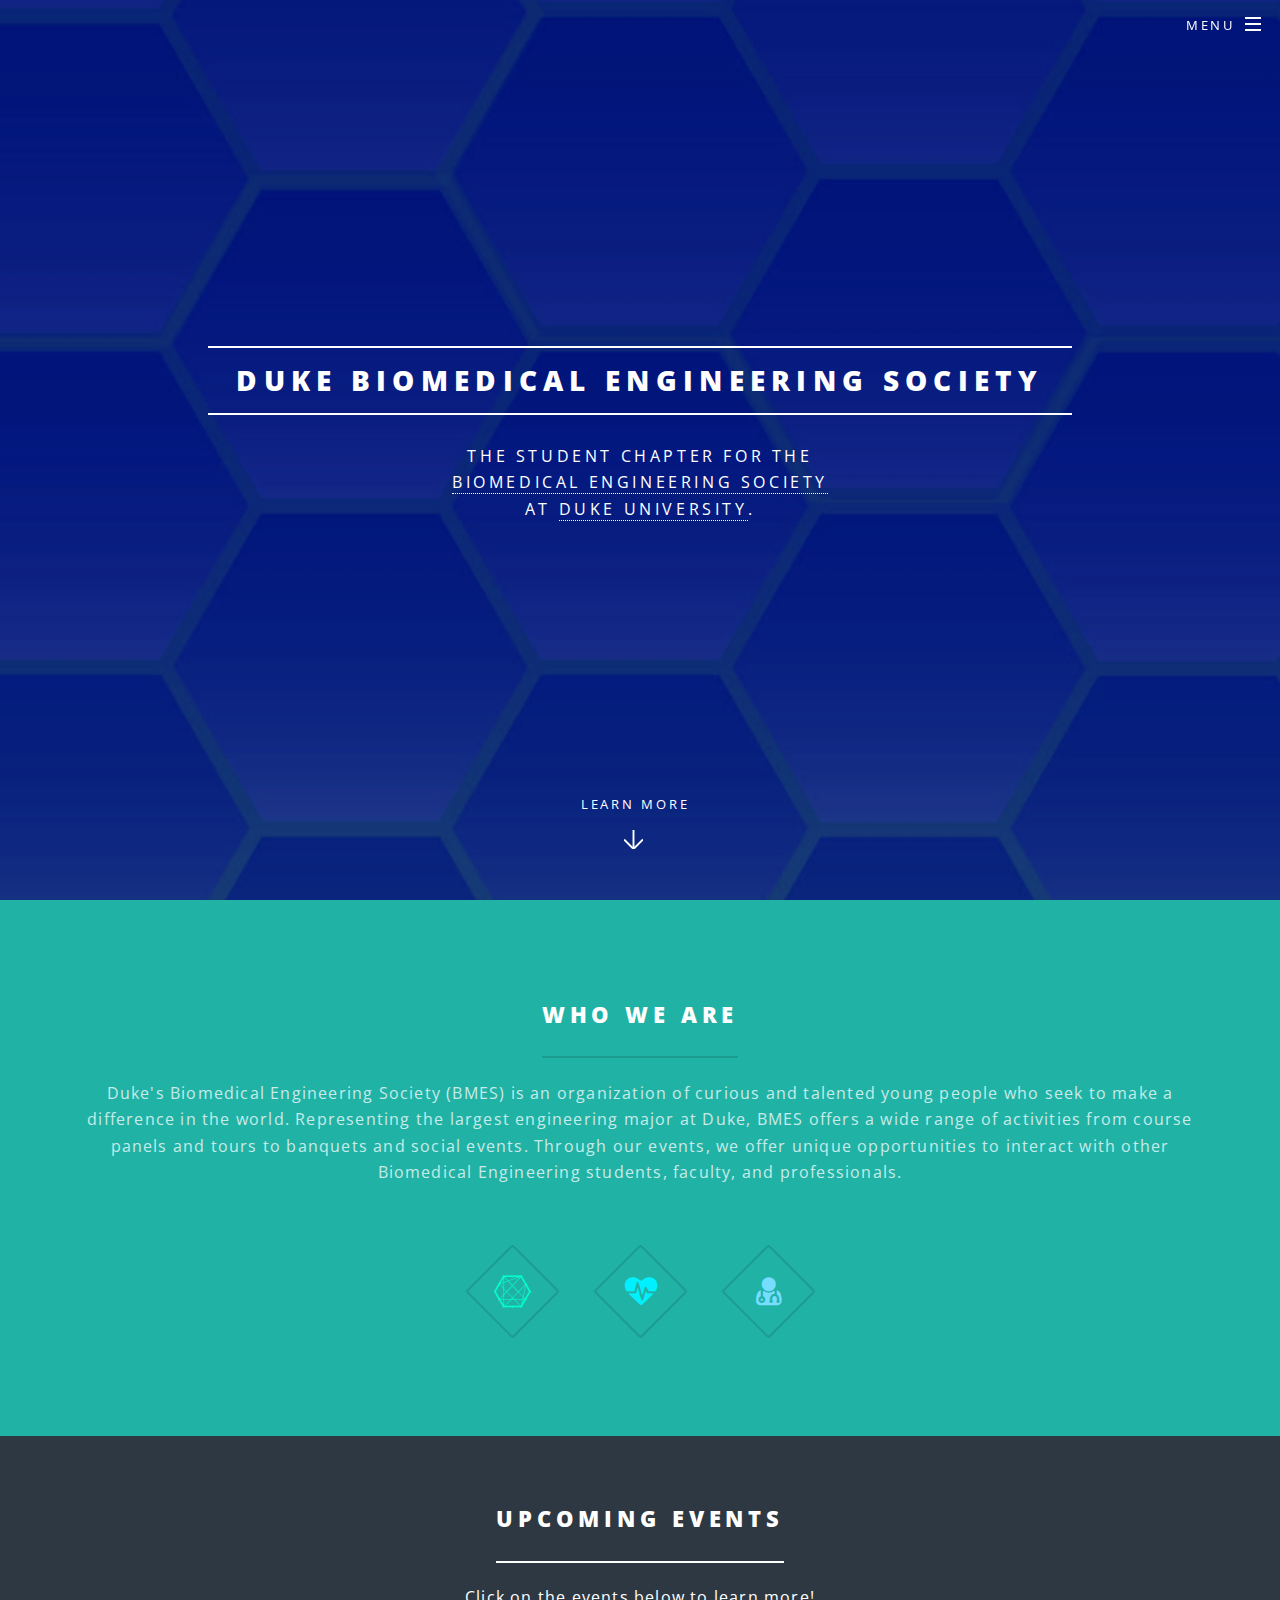
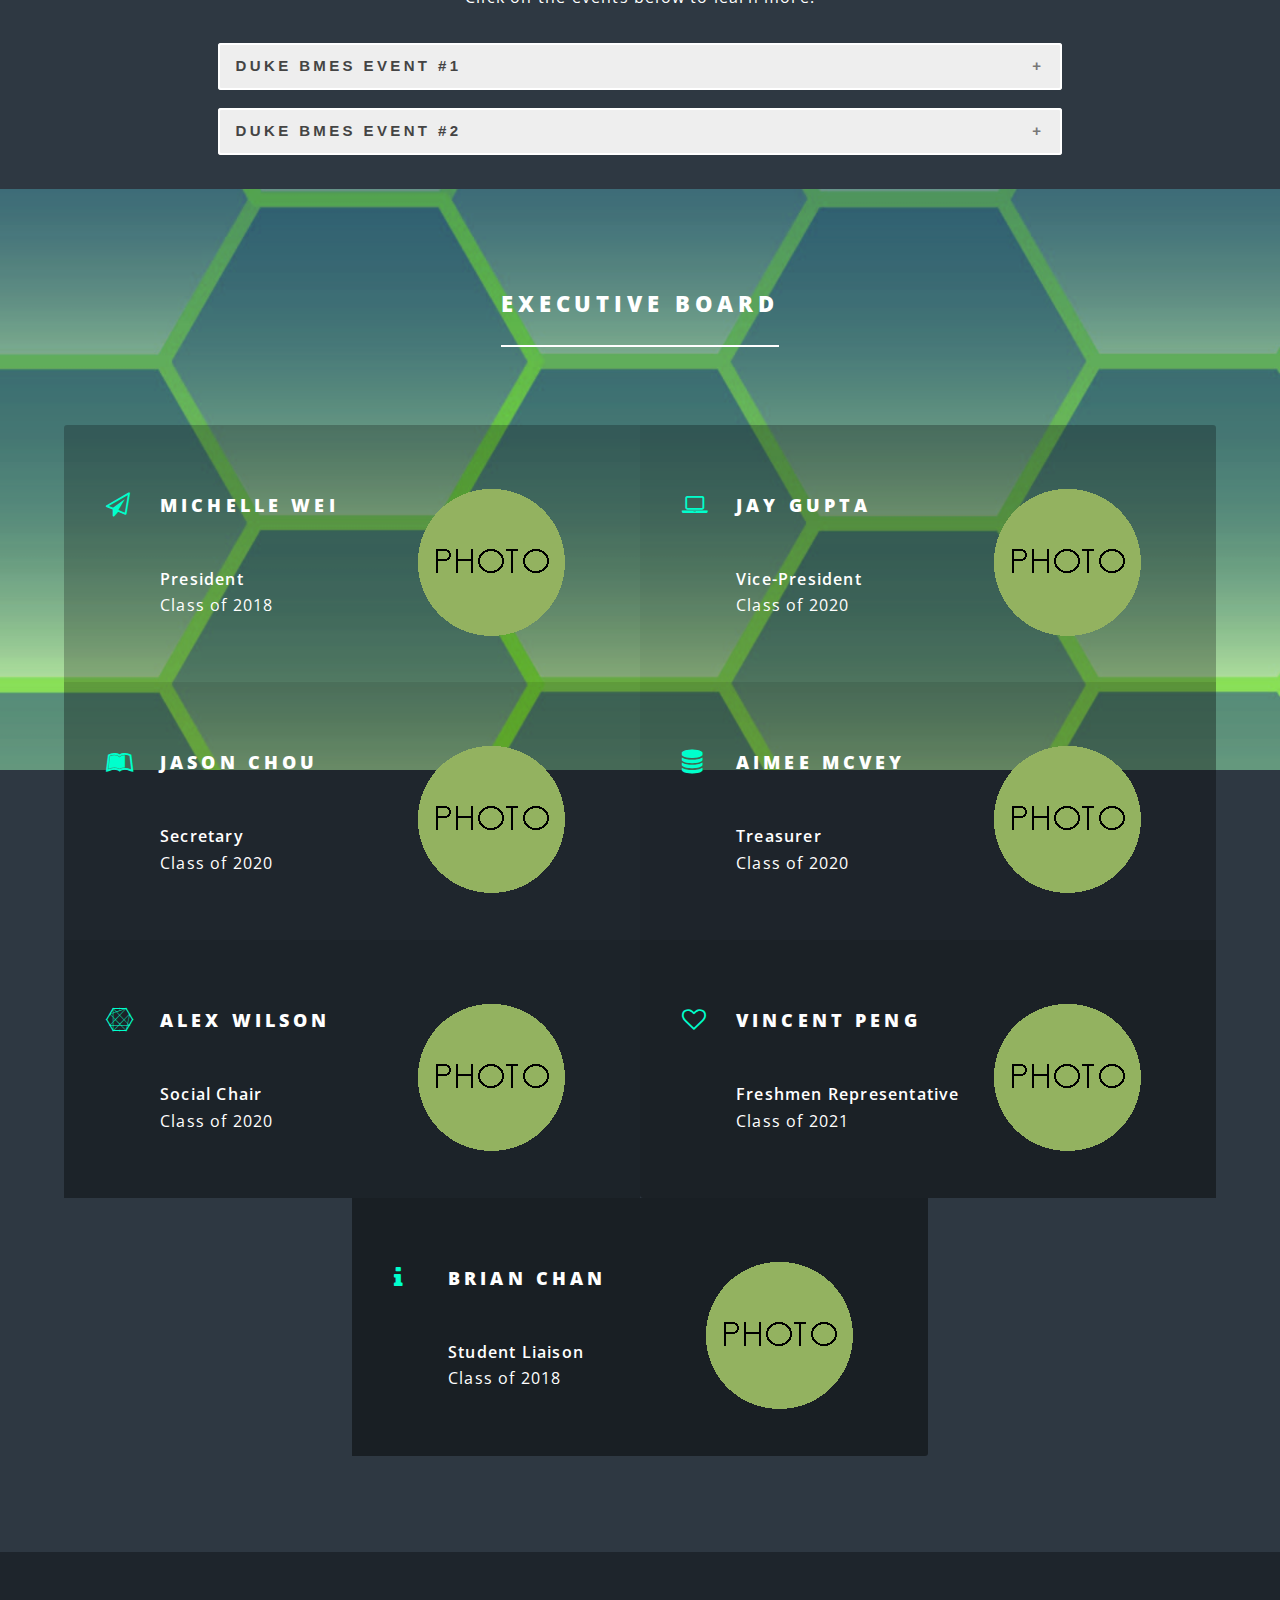
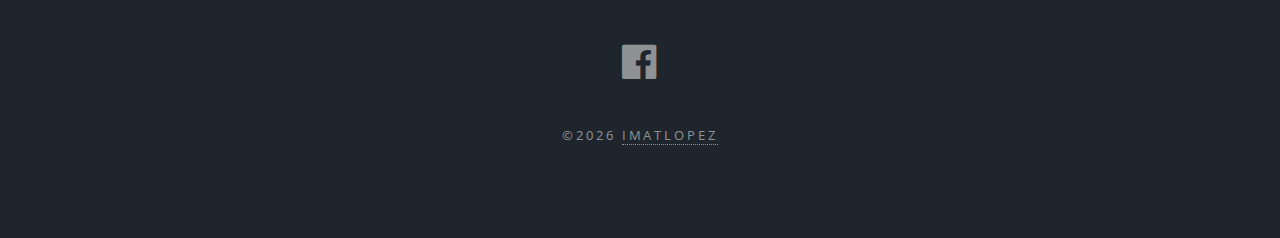
==== commit 339bc0ba: "add events dropdown" ====
--- a/index.html
+++ b/index.html
@@ -43,6 +43,14 @@
 			<script src="https://oss.maxcdn.com/libs/html5shiv/3.7.0/html5shiv.js"></script>
 			<script src="https://oss.maxcdn.com/libs/respond.js/1.4.2/respond.min.js"></script>
 		<![endif]-->
+
+	<!-- FOR COLLAPSIBLE TEXT 
+	<meta name="viewport" content="width=device-width, initial-scale=1">
+	<link rel="stylesheet" href="https://code.jquery.com/mobile/1.4.5/jquery.mobile-1.4.5.min.css">
+	<script src="https://code.jquery.com/jquery-1.11.3.min.js"></script>
+	<script src="https://code.jquery.com/mobile/1.4.5jquery.mobile-1.4.5.min.js"></script>
+	 END COLLAPSIBLE TEXT -->
+
 </head>
 
 <body class="landing">
@@ -109,7 +117,87 @@
         <section id="events" class="wrapper alt style2">
             <header class="major">
                 <h2>Upcoming Events</h2>
-                <p>INSERT SOME METHOD OF LISTING EVENTS</p>
+                <p>Click on the events below to learn more!</p>
+                <!-- <div data-role="main" class="ui-content">
+    				<div data-role="collapsible">
+      					<h1>Click me - I'm collapsible!</h1>
+     					<p>I'm the expanded content.</p>
+    				</div>
+  				</div> -->
+  				<style>
+					button.accordion {
+					    background-color: #eee;
+					    color: #444;
+					    cursor: pointer;
+					    padding: 0 18px;
+					    float: center;
+					    width: 66%;
+					    border: none;
+					    text-align: left;
+					    outline: none;
+					    font-size: 15px;
+					    transition: 0.4s;
+					}
+
+					button.accordion.active, button.accordion:hover {
+					    background-color: #ddd;
+					}
+
+					button.accordion:after {
+					    content: '\002B';
+					    color: #777;
+					    font-weight: bold;
+					    float: right;
+					    margin-left: 5px;
+					}
+
+					button.accordion.active:after {
+					    content: "\2212";
+					}
+
+					div.panel {
+					    padding: 0 18px;
+					    background-color: gray;
+					    max-height: 0;
+					    width: 66%;
+					    margin: 0 auto;
+					    margin-bottom: 18px;
+					    overflow: hidden;
+					    transition: max-height 0.2s ease-out;
+					    font-size: 15px;
+					    border-radius: 5px;
+					}
+				</style>
+			</head>
+		<body>
+
+			<button class="accordion">Duke BMES Event #1</button>
+				<div class="panel">
+					<p>"Lorem ipsum dolor sit amet, consectetur adipiscing elit, sed do eiusmod tempor incididunt ut labore et dolore magna aliqua. Ut enim ad minim veniam, quis nostrud exercitation ullamco laboris nisi ut aliquip ex ea commodo consequat. Duis aute irure dolor in reprehenderit in voluptate velit esse cillum dolore eu fugiat nulla pariatur. Excepteur sint occaecat cupidatat non proident, sunt in culpa qui officia deserunt mollit anim id est laborum."</p>
+				</div>
+
+			<button class="accordion">Duke BMES Event #2</button>
+				<div class="panel">
+					<p>"Lorem ipsum dolor sit amet, consectetur adipiscing elit, sed do eiusmod tempor incididunt ut labore et dolore magna aliqua. Ut enim ad minim veniam, quis nostrud exercitation ullamco laboris nisi ut aliquip ex ea commodo consequat. Duis aute irure dolor in reprehenderit in voluptate velit esse cillum dolore eu fugiat nulla pariatur. Excepteur sint occaecat cupidatat non proident, sunt in culpa qui officia deserunt mollit anim id est laborum."</p>
+				</div>
+
+			<script>
+				var acc = document.getElementsByClassName("accordion");
+				var i;
+
+				for (i = 0; i < acc.length; i++) {
+				  acc[i].onclick = function() {
+				    this.classList.toggle("active");
+				    var panel = this.nextElementSibling;
+				    if (panel.style.maxHeight){
+				      panel.style.maxHeight = null;
+				    } else {
+				      panel.style.maxHeight = panel.scrollHeight + "px";
+				    } 
+				  }
+				}
+			</script>
+
             </header>
         </section>
 
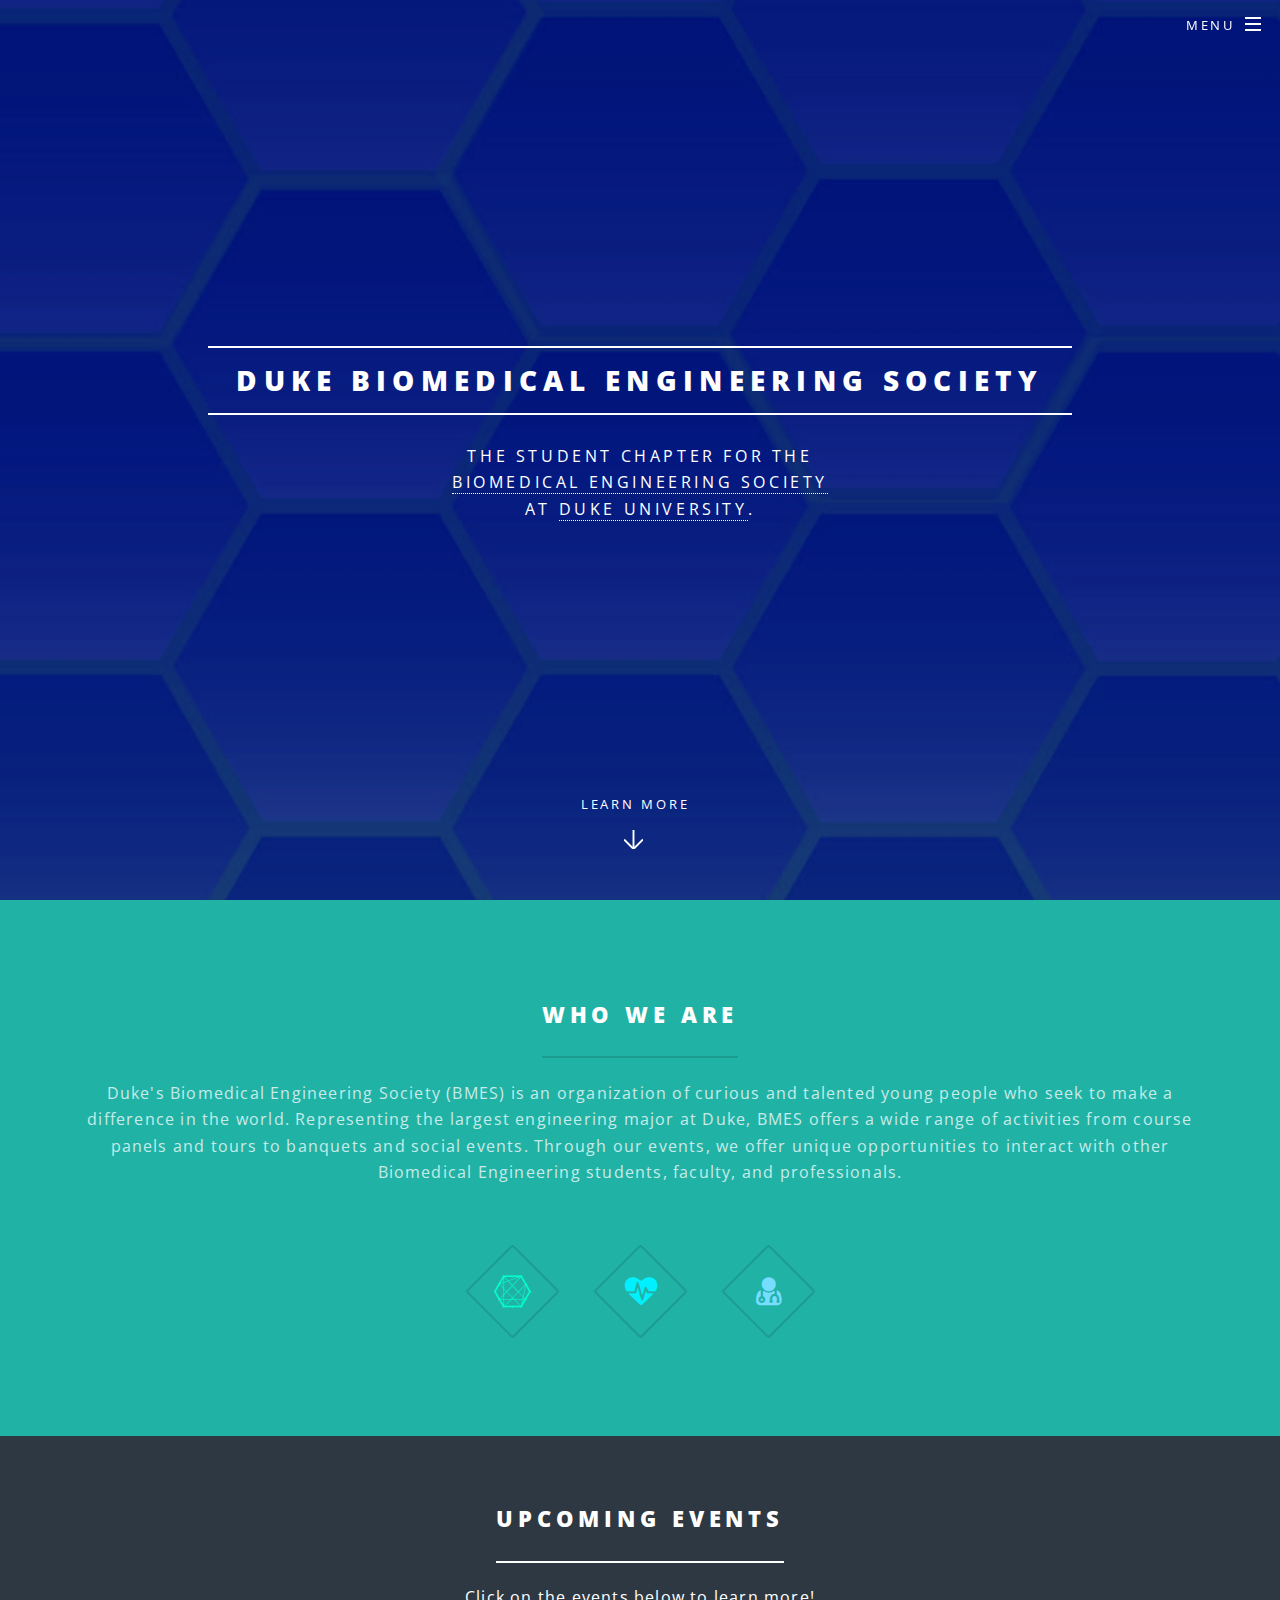
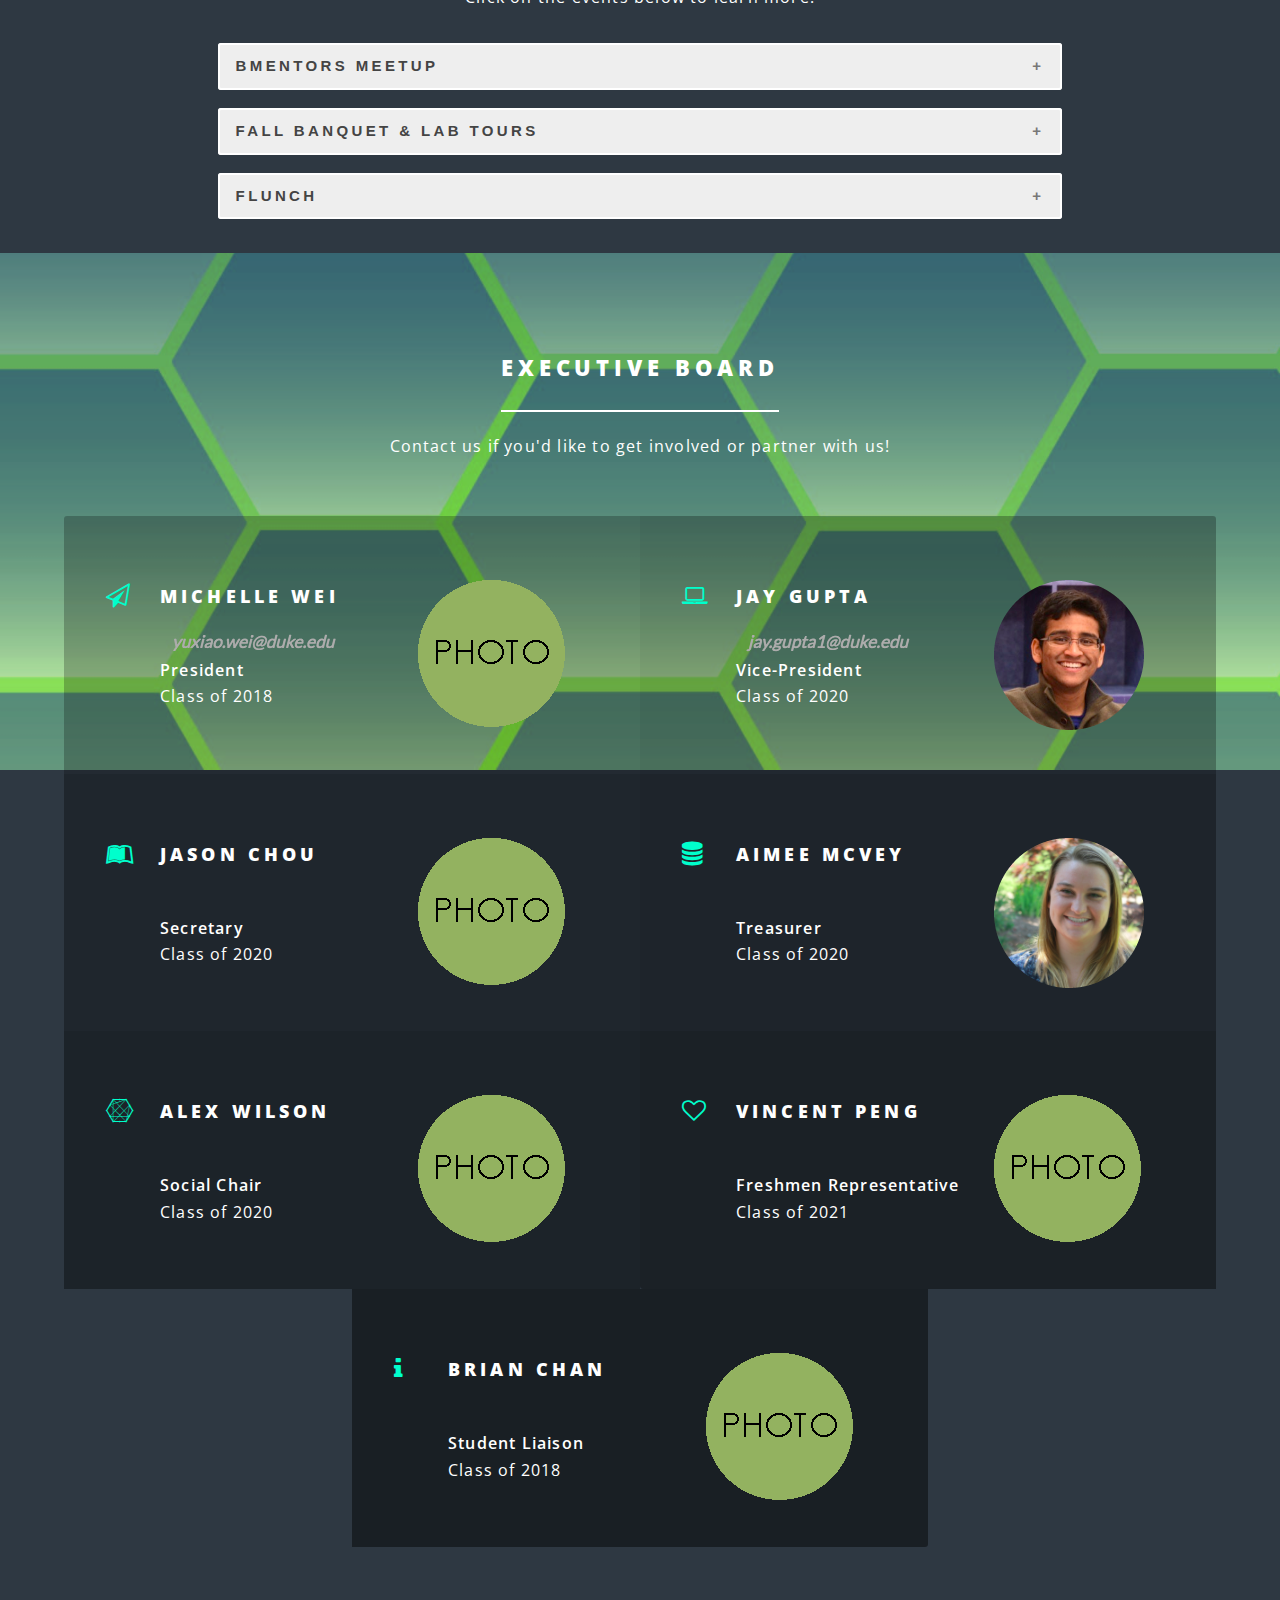
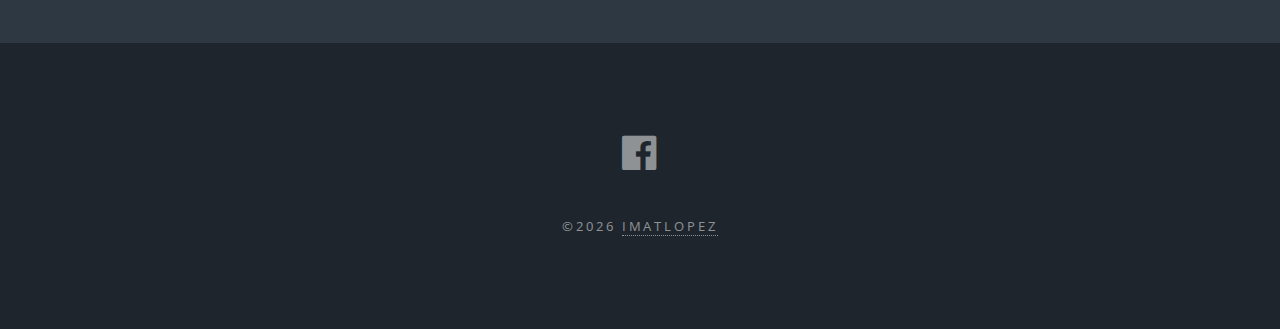
==== commit b9e24b3d: "current events and exec photos" ====
--- a/index.html
+++ b/index.html
@@ -74,7 +74,7 @@
                                 <li><a class="scrolly" href="#events">Events</a></li>
                                 <li><a class="scrolly" href="#board">Executive Board</a></li>
                                 <!-- <li><a class="scrolly" href="#design">Designs</a></li> -->
-                                <li><a class="scrolly" href="#footer">Contact Us</a></li>
+                                <!-- <li><a class="scrolly" href="#footer">Contact Us</a></li> -->
                             </ul>
                         </div>
                     </li>
@@ -171,14 +171,22 @@
 			</head>
 		<body>
 
-			<button class="accordion">Duke BMES Event #1</button>
+			<button class="accordion">BMEntors Meetup</button>
 				<div class="panel">
-					<p>"Lorem ipsum dolor sit amet, consectetur adipiscing elit, sed do eiusmod tempor incididunt ut labore et dolore magna aliqua. Ut enim ad minim veniam, quis nostrud exercitation ullamco laboris nisi ut aliquip ex ea commodo consequat. Duis aute irure dolor in reprehenderit in voluptate velit esse cillum dolore eu fugiat nulla pariatur. Excepteur sint occaecat cupidatat non proident, sunt in culpa qui officia deserunt mollit anim id est laborum."</p>
+					<p>Date: October 20, 2017</p>
+					<p>First BMEntors meetup event of the year!</p>
 				</div>
 
-			<button class="accordion">Duke BMES Event #2</button>
+			<button class="accordion">Fall Banquet & Lab Tours</button>
 				<div class="panel">
-					<p>"Lorem ipsum dolor sit amet, consectetur adipiscing elit, sed do eiusmod tempor incididunt ut labore et dolore magna aliqua. Ut enim ad minim veniam, quis nostrud exercitation ullamco laboris nisi ut aliquip ex ea commodo consequat. Duis aute irure dolor in reprehenderit in voluptate velit esse cillum dolore eu fugiat nulla pariatur. Excepteur sint occaecat cupidatat non proident, sunt in culpa qui officia deserunt mollit anim id est laborum."</p>
+					<p>Date: October 25, 2017</p>
+					<p>Panel discussion and guest speaker, followed by tours of BME labs and a catered dinner.</p>
+				</div>
+
+			<button class="accordion">FLUNCH</button>
+				<div class="panel">
+					<p>Date: TBD</p>
+					<p>FLUNCH with a BME professor.</p>
 				</div>
 
 			<script>
@@ -206,11 +214,13 @@
             <div class="inner">
                 <header class="major">
                     <h2>Executive Board</h2>
+                    <p>Contact us if you'd like to get involved or partner with us!</p>
                 </header>
                 <ul class="features">
                     <li class="icon fa-paper-plane-o">
                         <div style="float: left; width: 62%;">
-                        <h3>Michelle Wei</h3> 
+                        <h3>Michelle Wei</h3>
+                        <img src="images/Email_Michelle.png" align="left">
                         <br>
                         <p><strong>President</strong>
                             <br>Class of 2018</p>
@@ -221,13 +231,14 @@
                     </li>
                     <li class="icon fa-laptop">
                     	<div style="float: left; width: 62%;">
-                        <h3>Jay Gupta</h3> 
+                        <h3>Jay Gupta</h3>
+                        <img src="images/Email_Jay.png" align="left">
                         <br>
                         <p><strong>Vice-President</strong>
                             <br>Class of 2020</p>
                         </div>
                         <div style="float: right; width: 38%; object-fit: contain">
-                        <img src="images/Profile_Placeholder.png">
+                        <img src="images/Profile_Jay_crop.png">
                         </div>
                     </li>
                     <li class="icon fa-leanpub">
@@ -249,7 +260,7 @@
                             <br>Class of 2020</p>
                         </div>
                         <div style="float: right; width: 38%; object-fit: contain">
-                        <img src="images/Profile_Placeholder.png">
+                        <img src="images/Profile_Aimee_crop.png">
                         </div>
                     </li>
                     <li class="icon fa-connectdevelop">
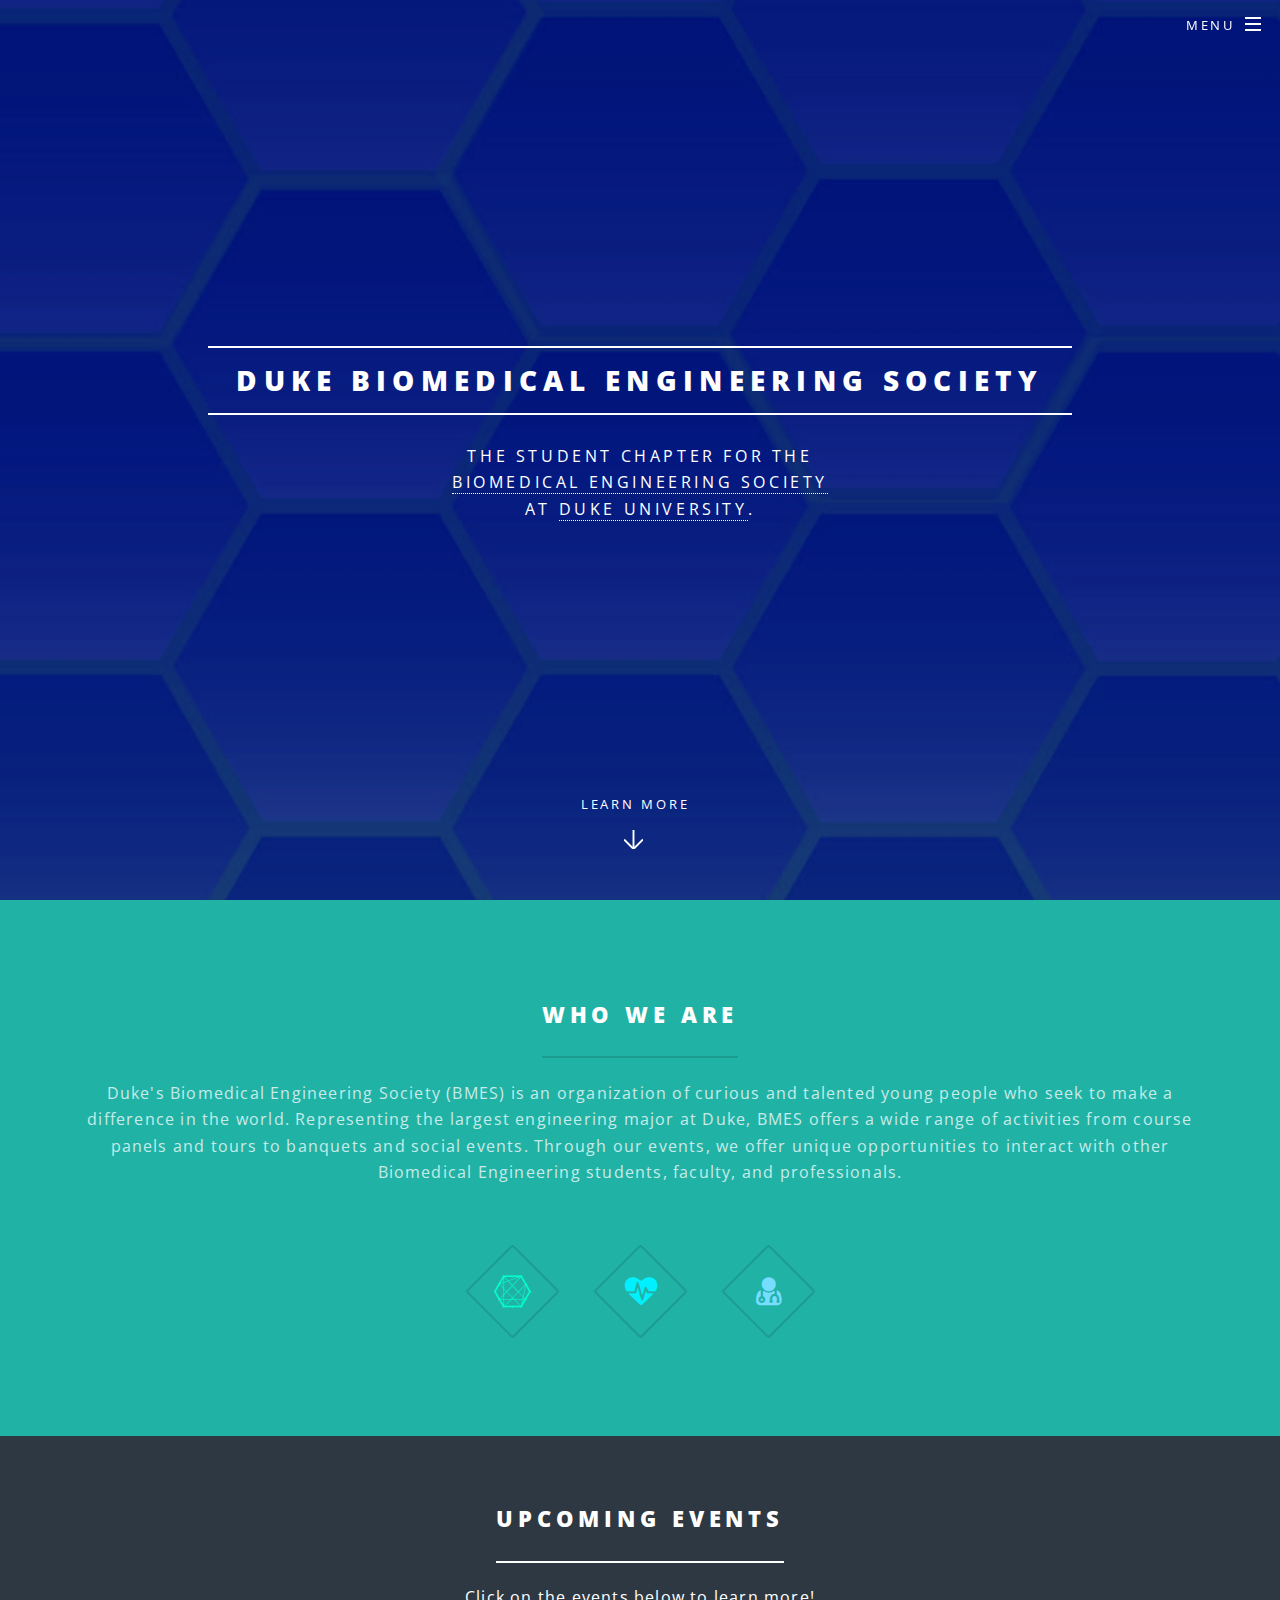
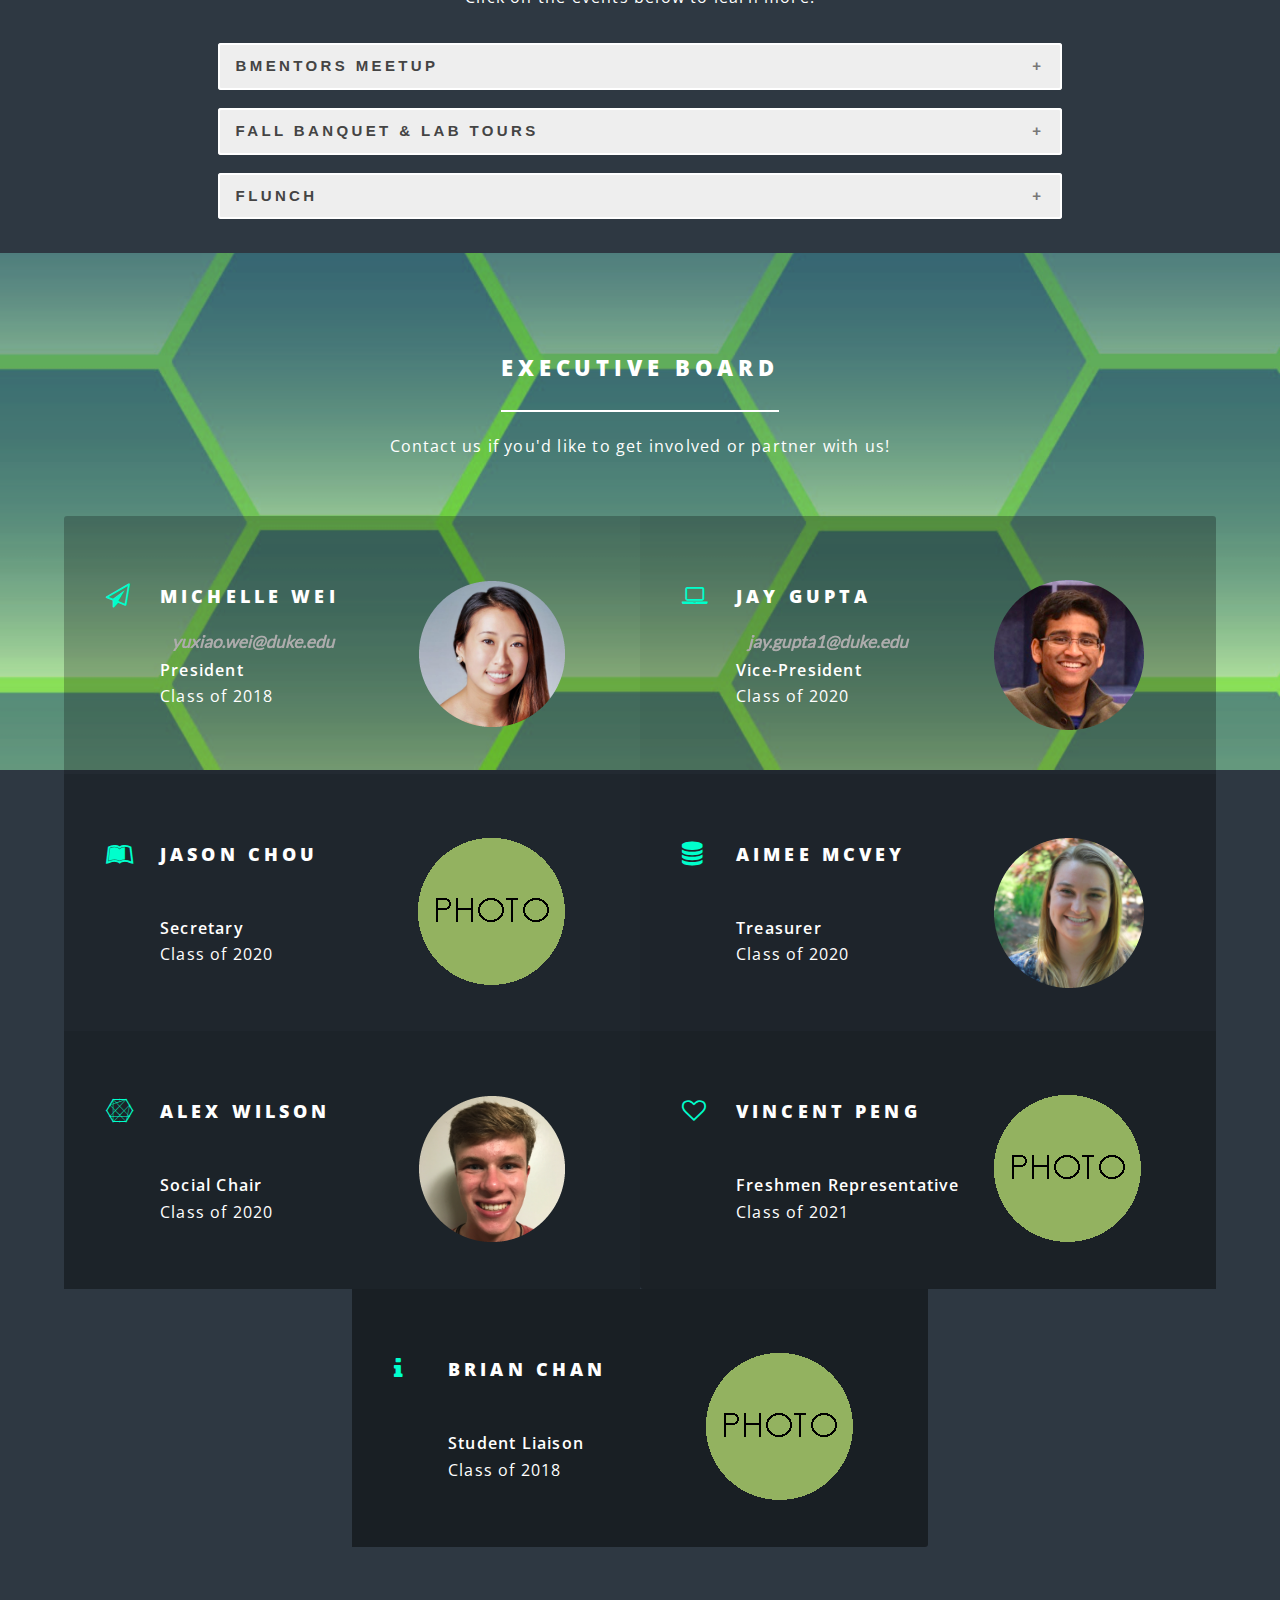
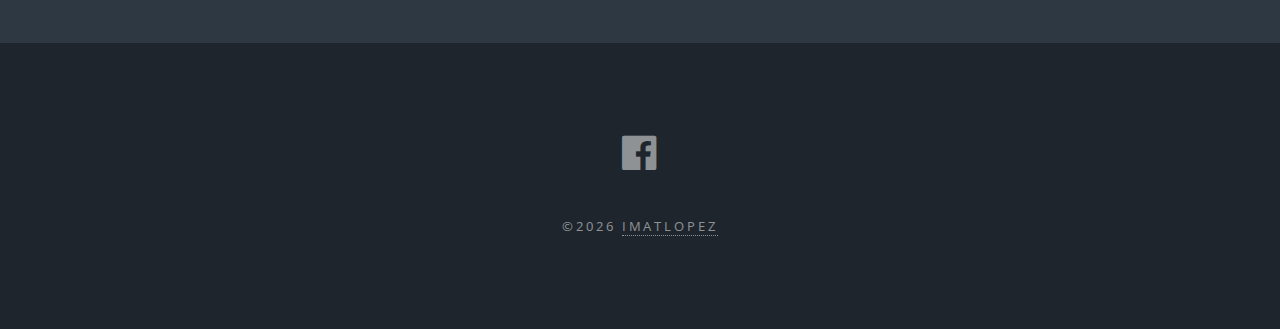
==== commit 4852cc28: "add michelle/alex photos" ====
--- a/index.html
+++ b/index.html
@@ -226,7 +226,7 @@
                             <br>Class of 2018</p>
                         </div>
                         <div style="float: right; width: 38%; object-fit: contain">
-                        <img src="images/Profile_Placeholder.png">
+                        <img src="images/Profile_Michelle_crop.png">
                         </div>
                     </li>
                     <li class="icon fa-laptop">
@@ -271,7 +271,7 @@
                             <br>Class of 2020</p>
                         </div>
                         <div style="float: right; width: 38%; object-fit: contain">
-                        <img src="images/Profile_Placeholder.png">
+                        <img src="images/Profile_Alex_crop.png">
                         </div>
                     </li>
                     <li class="icon fa-heart-o">
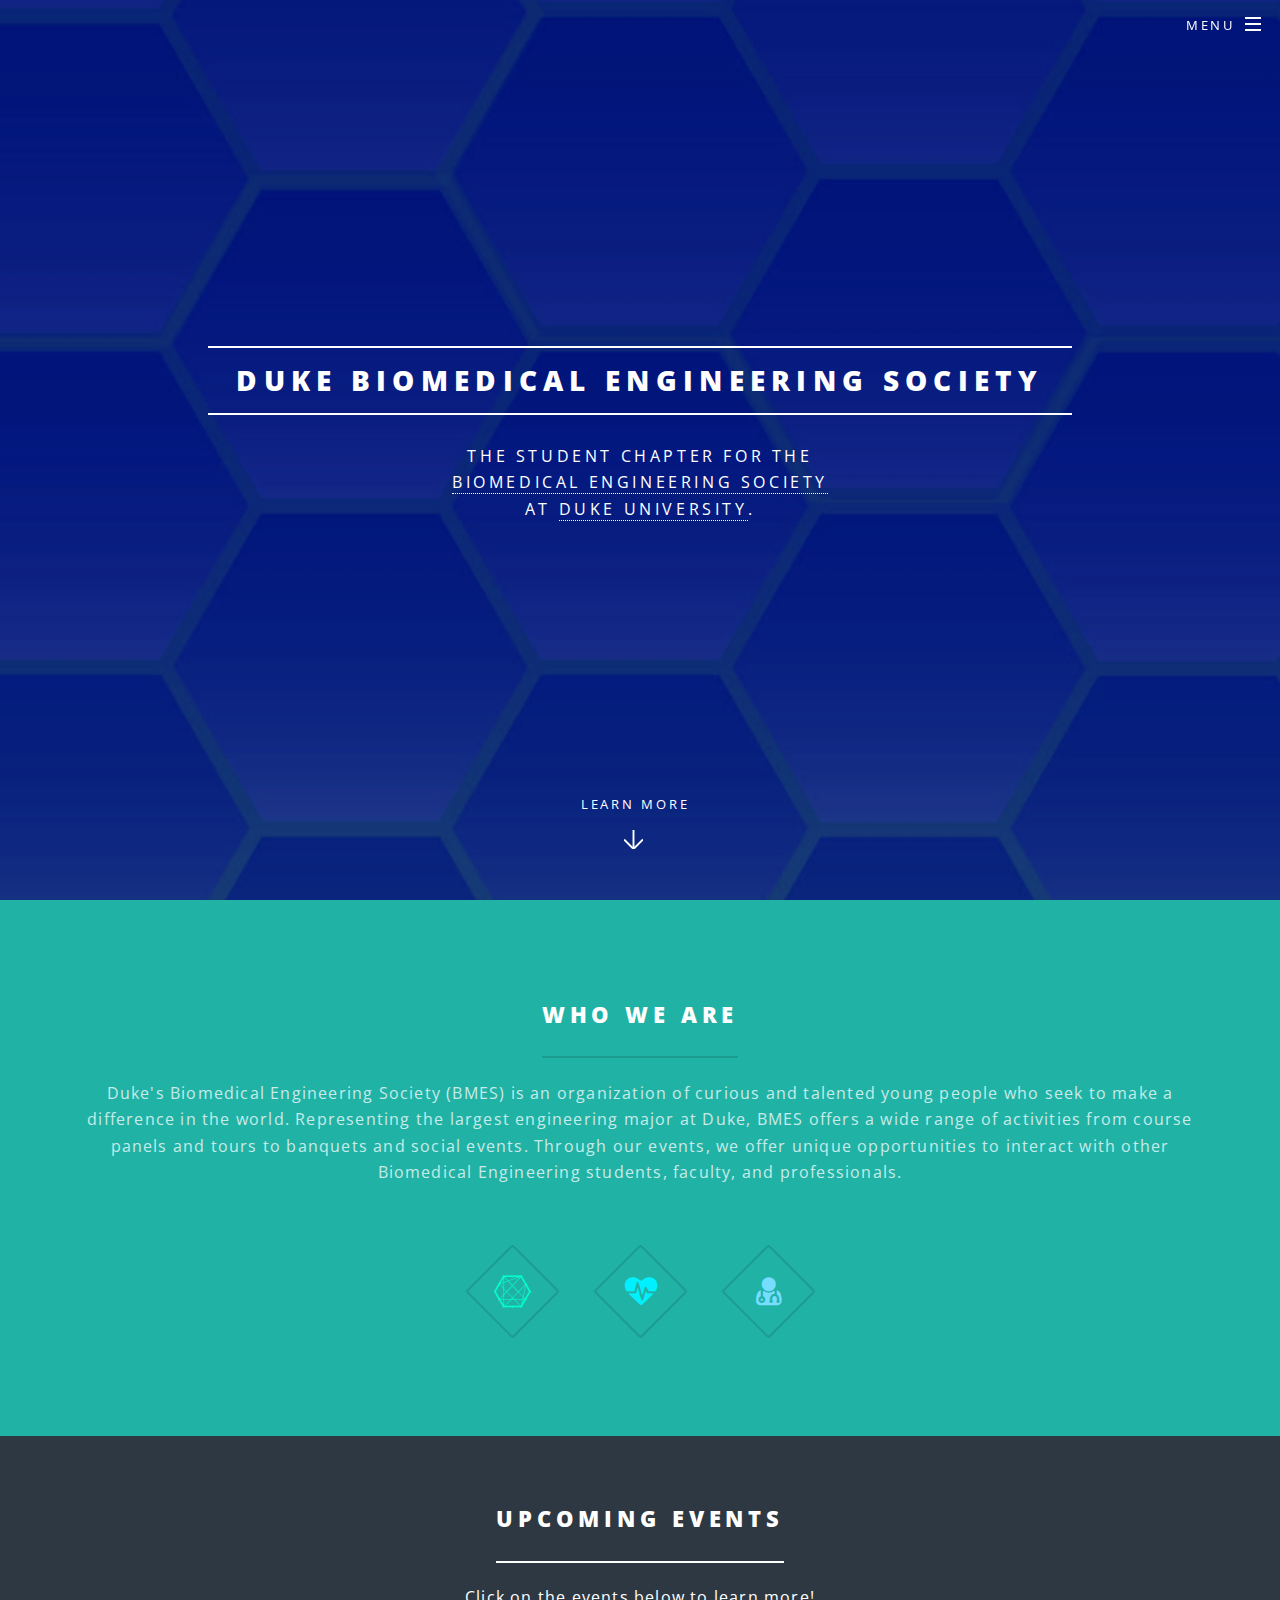
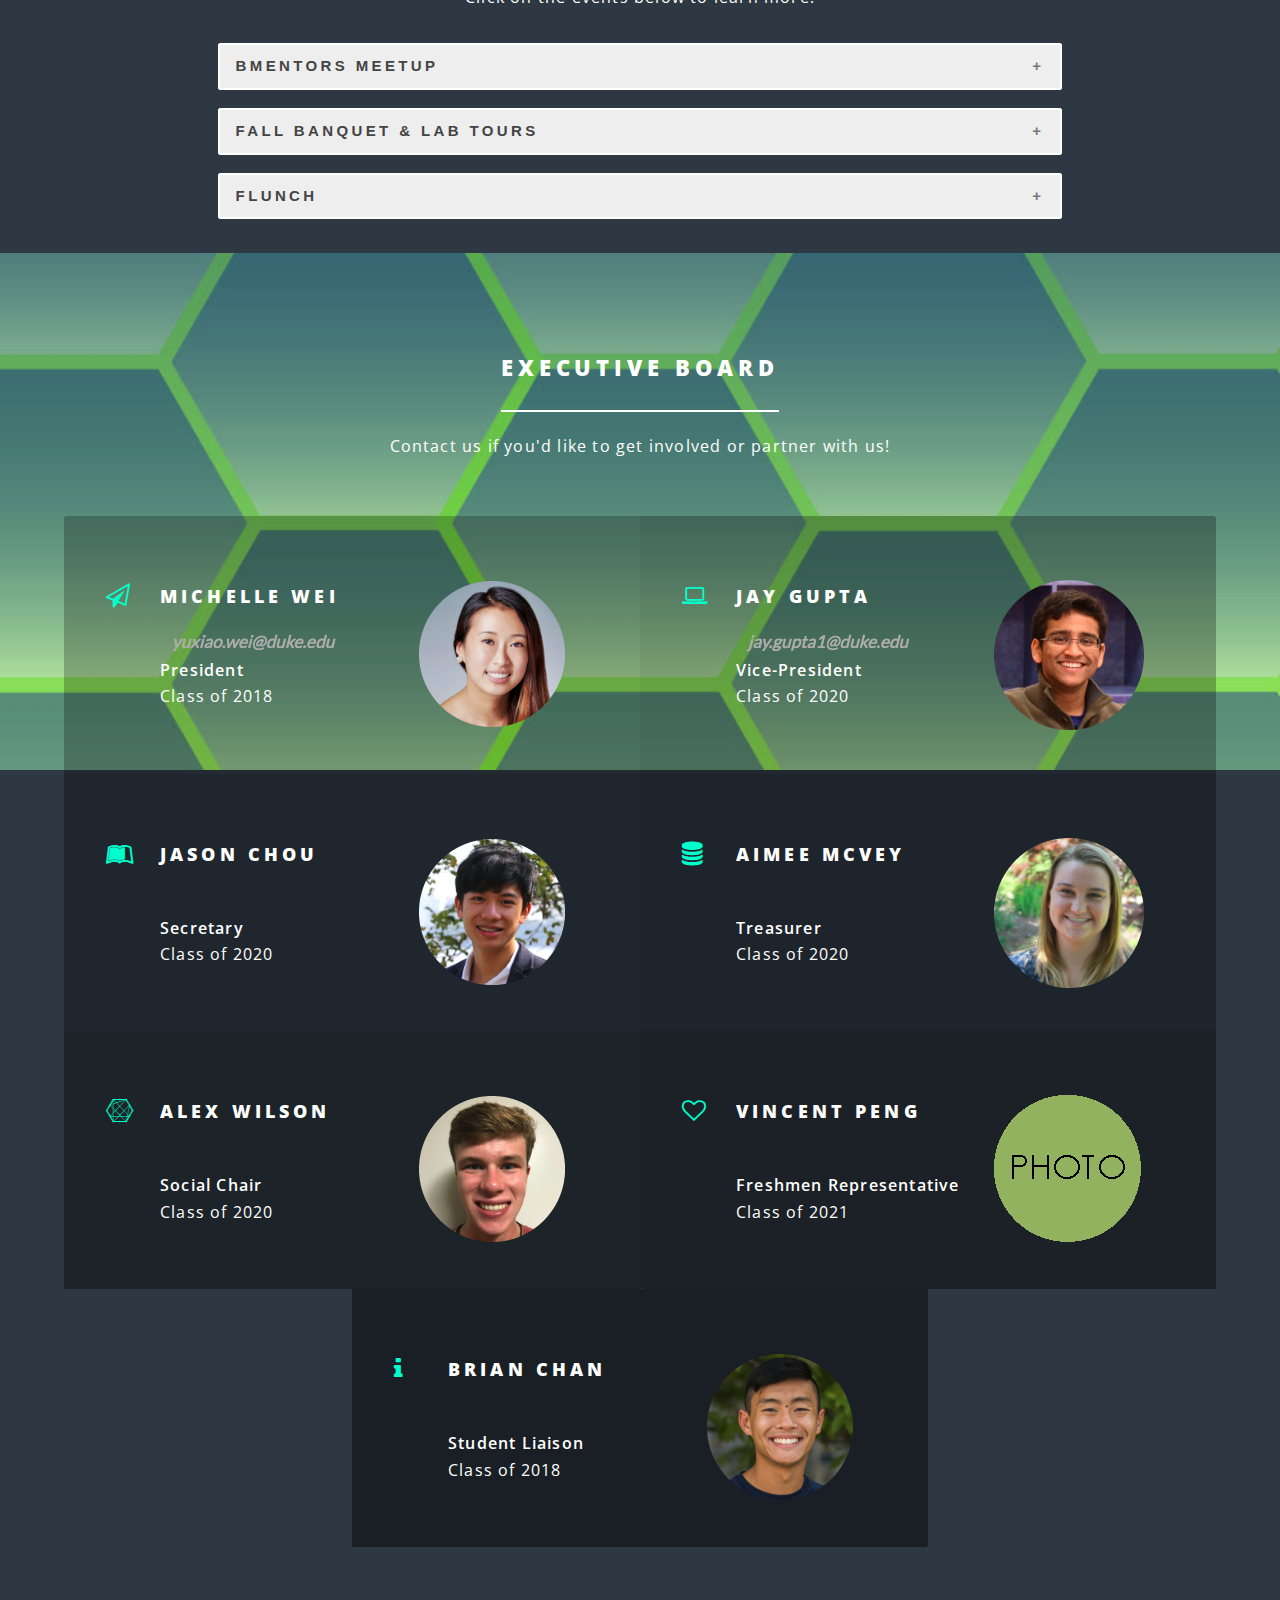
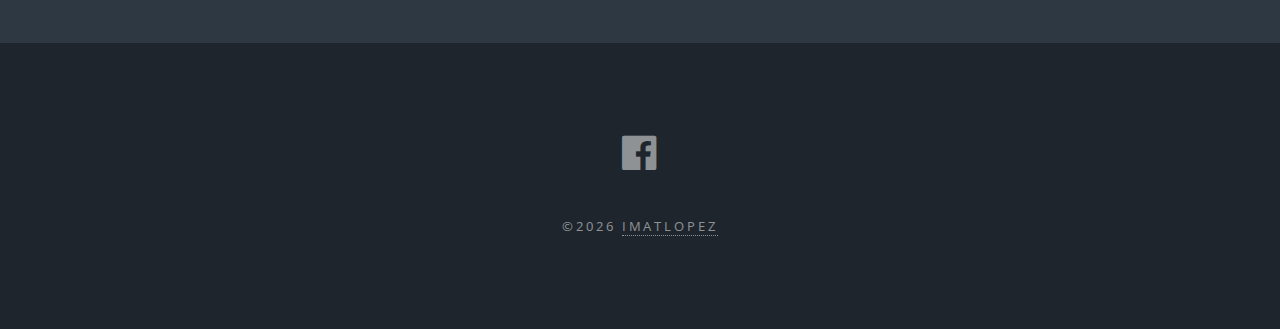
==== commit 0b1353c9: "add jason/brian photos" ====
--- a/index.html
+++ b/index.html
@@ -249,7 +249,7 @@
                             <br>Class of 2020</p>
                         </div>
                         <div style="float: right; width: 38%; object-fit: contain">
-                        <img src="images/Profile_Placeholder.png">
+                        <img src="images/Profile_Jason_crop.png">
                         </div>
                     </li>
                     <li class="icon fa-database">
@@ -293,7 +293,7 @@
                             <br>Class of 2018</p>
                         </div>
                         <div style="float: right; width: 38%; object-fit: contain">
-                        <img src="images/Profile_Placeholder.png">
+                        <img src="images/Profile_Brian_crop.png">
                         </div>
                     </li>
                 </ul>
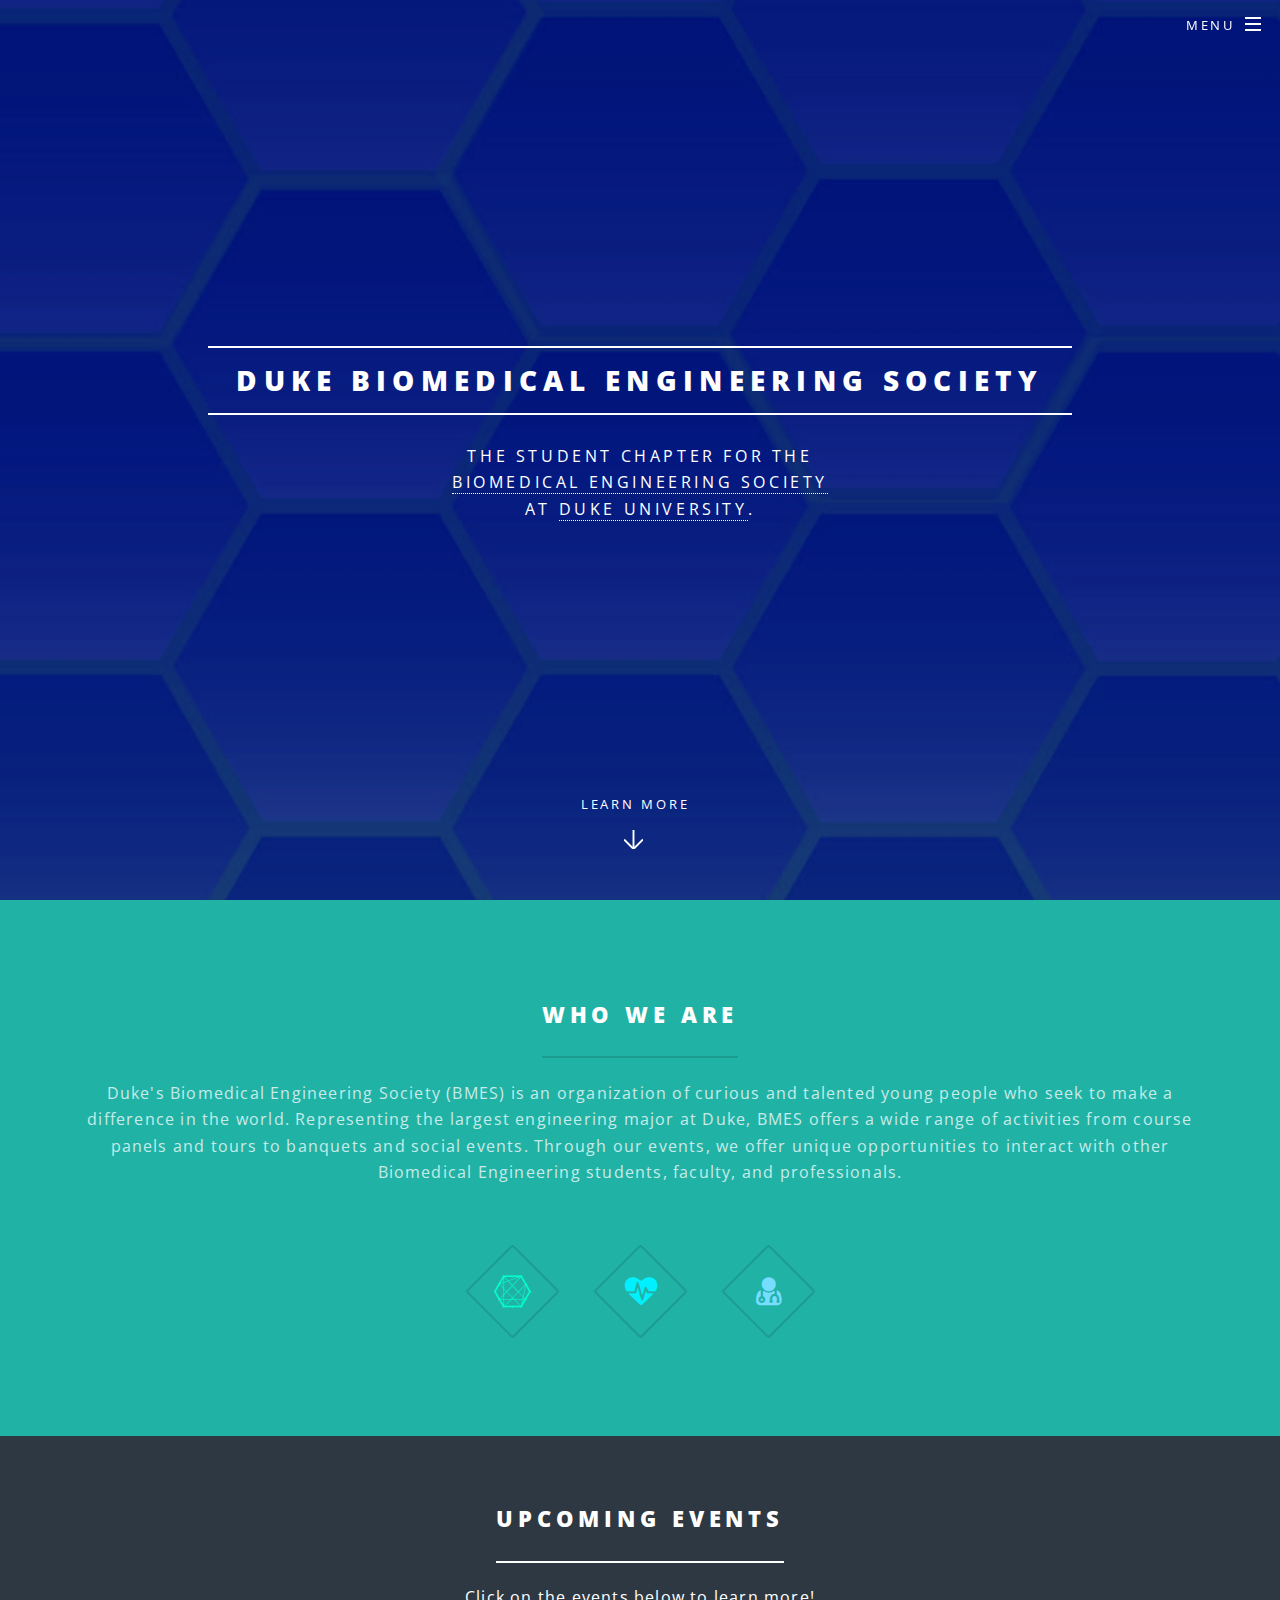
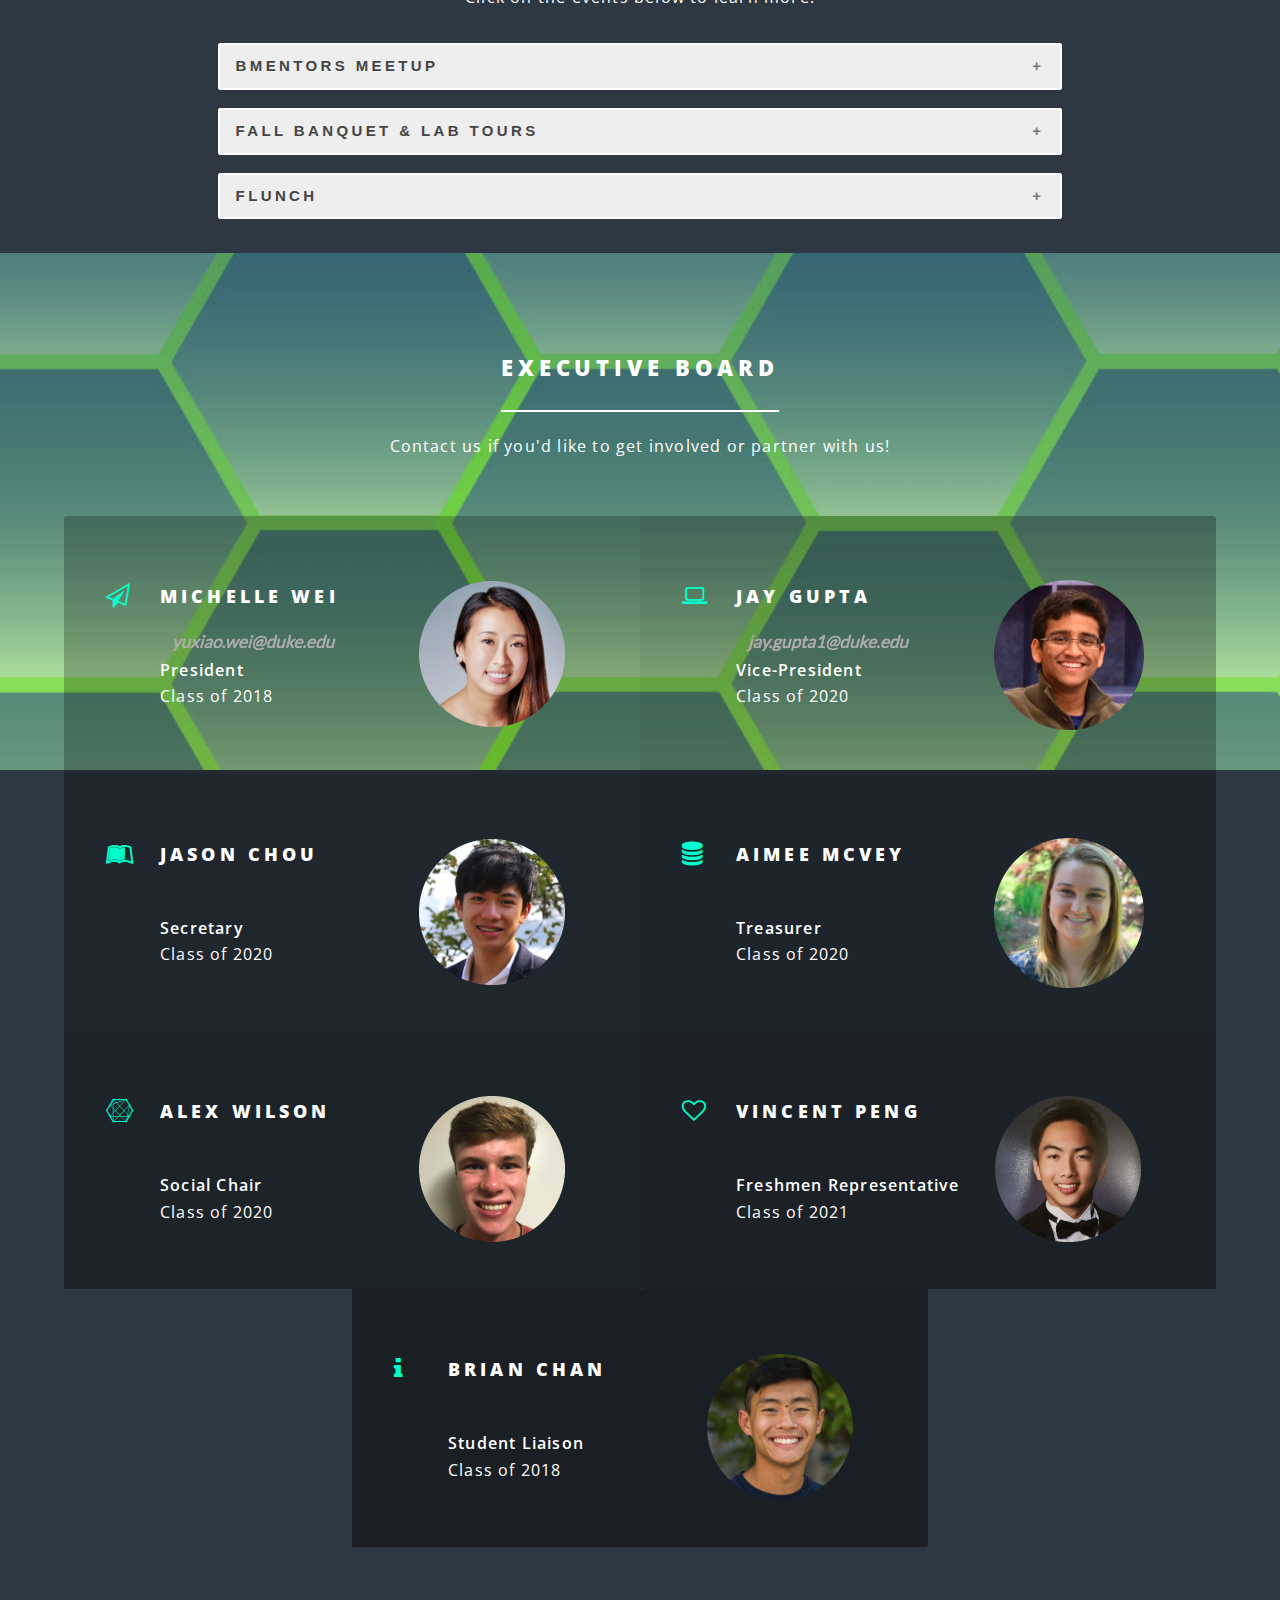
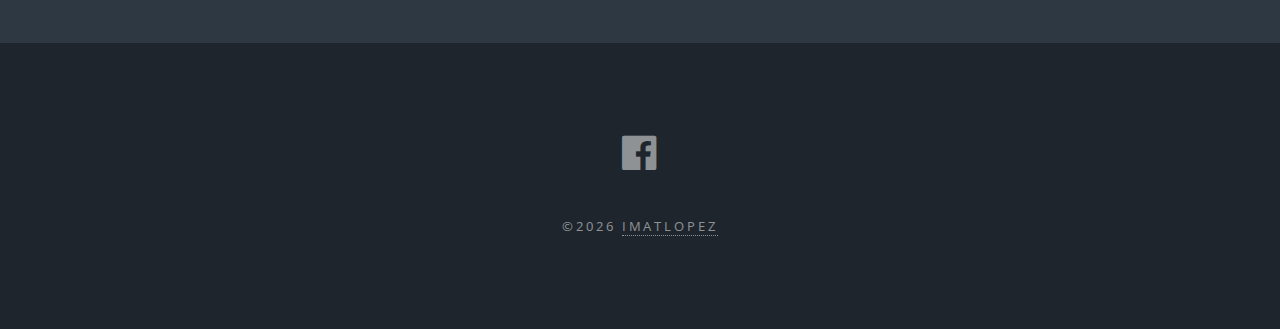
==== commit 8c556b6a: "add vincent photo" ====
--- a/index.html
+++ b/index.html
@@ -282,7 +282,7 @@
                             <br>Class of 2021</p>
                         </div>
                         <div style="float: right; width: 38%; object-fit: contain">
-                        <img src="images/Profile_Placeholder.png">
+                        <img src="images/Profile_Vincent_crop.png">
                         </div>
                     </li>
                     <li class="icon fa-info">
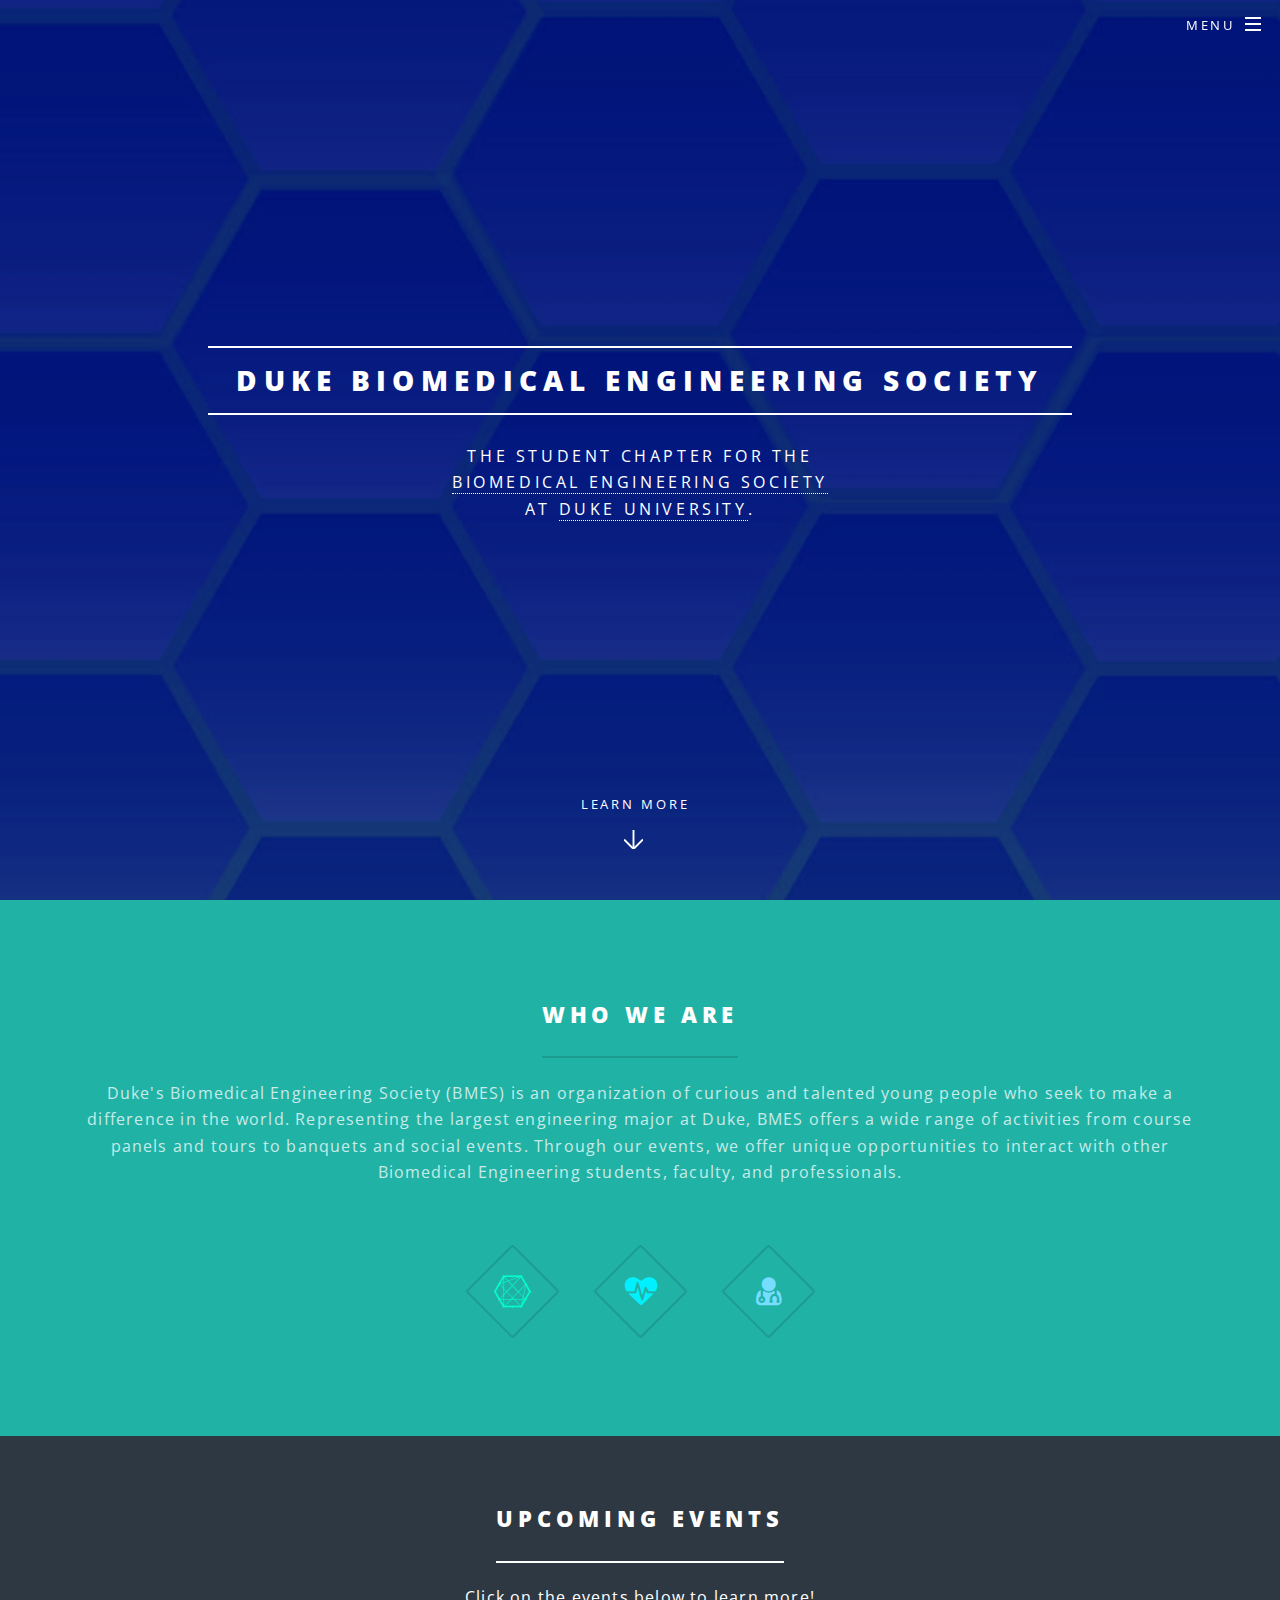
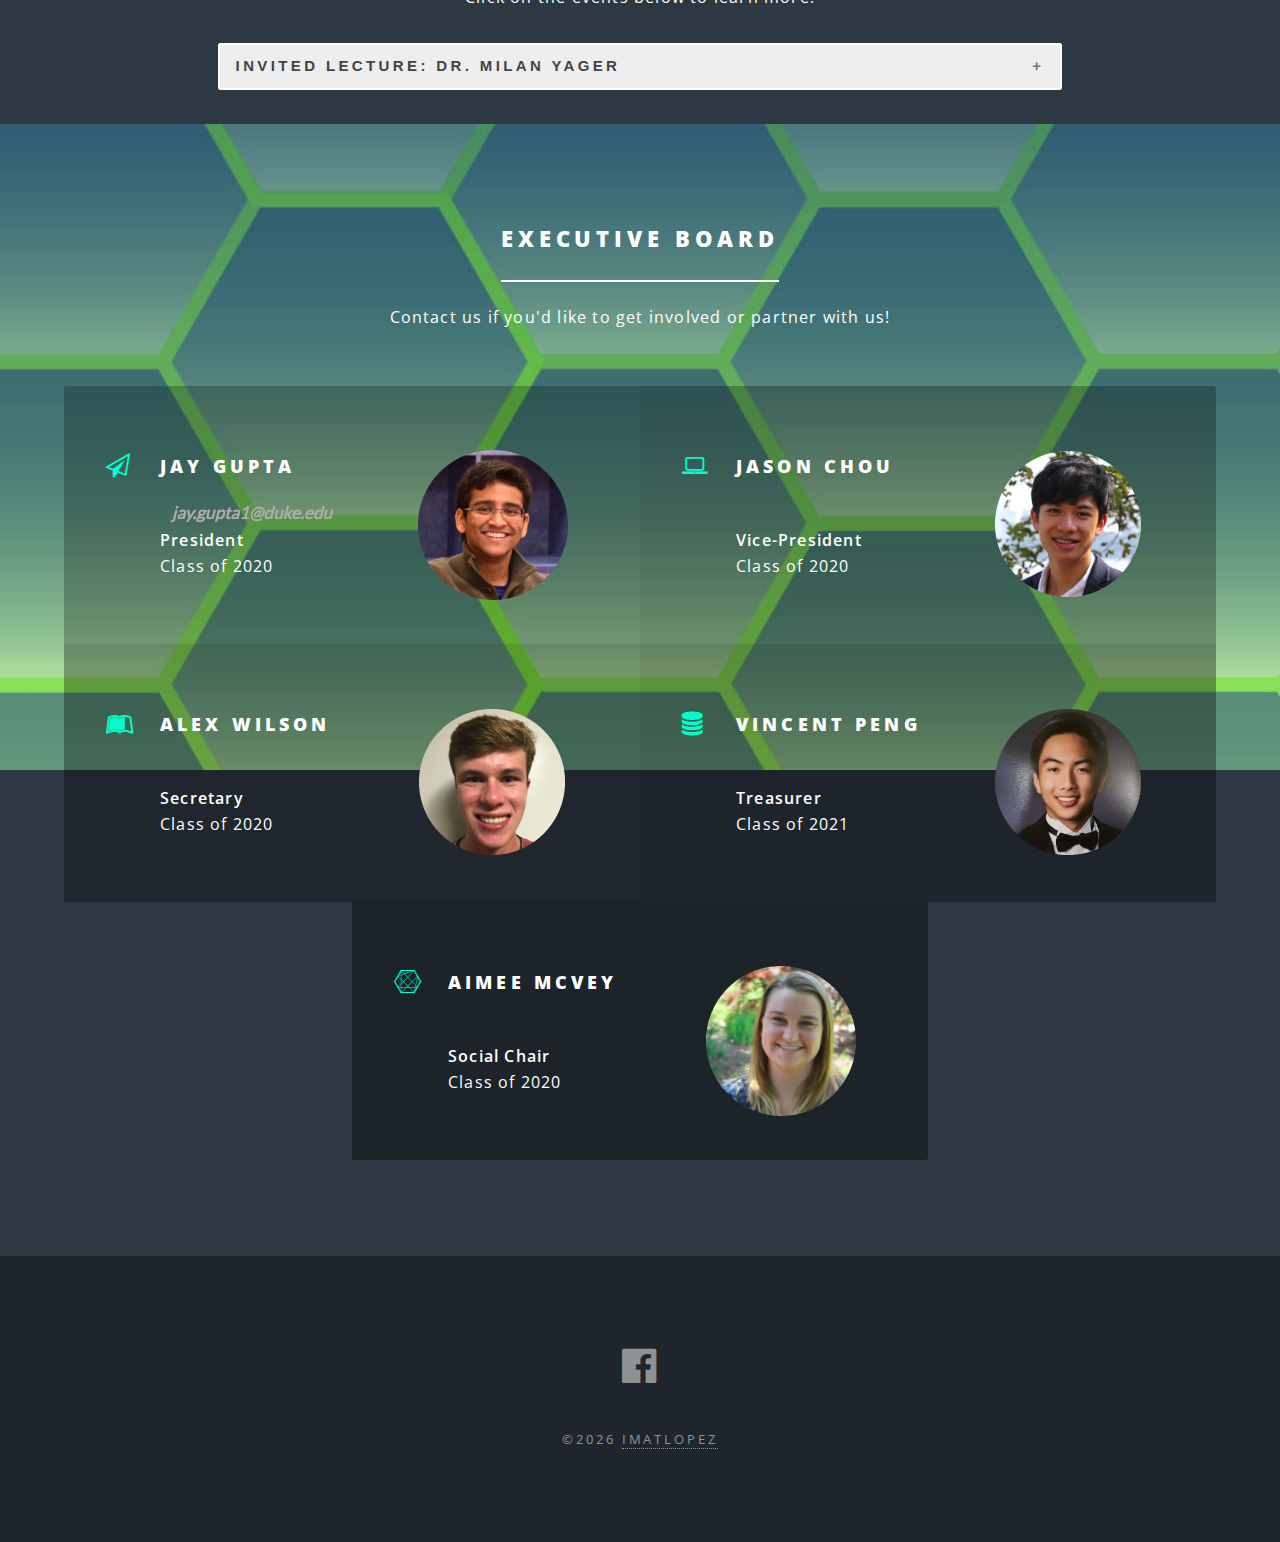
==== commit 00f21aec: "updates for Fall 2018" ====
--- a/index.html
+++ b/index.html
@@ -171,22 +171,10 @@
 			</head>
 		<body>
 
-			<button class="accordion">BMEntors Meetup</button>
+			<button class="accordion">Invited Lecture: Dr. Milan Yager</button>
 				<div class="panel">
-					<p>Date: October 20, 2017</p>
-					<p>First BMEntors meetup event of the year!</p>
-				</div>
-
-			<button class="accordion">Fall Banquet & Lab Tours</button>
-				<div class="panel">
-					<p>Date: October 25, 2017</p>
-					<p>Panel discussion and guest speaker, followed by tours of BME labs and a catered dinner.</p>
-				</div>
-
-			<button class="accordion">FLUNCH</button>
-				<div class="panel">
-					<p>Date: TBD</p>
-					<p>FLUNCH with a BME professor.</p>
+					<p>Date: September 28, 2018</p>
+					<p>“The Science of Failed Public Policy – Why Congress Doesn’t Fund Medical Innovation,” hosted by AIMBE Executive Director Milan Yager. Learn more <a href="https://aimbe.org/university-public-policy-lecture-series/">here.</a></p>
 				</div>
 
 			<script>
@@ -219,61 +207,63 @@
                 <ul class="features">
                     <li class="icon fa-paper-plane-o">
                         <div style="float: left; width: 62%;">
-                        <h3>Michelle Wei</h3>
-                        <img src="images/Email_Michelle.png" align="left">
+                        <h3>Jay Gupta</h3>
+                        <img src="images/Email_Jay.png" align="left">
                         <br>
                         <p><strong>President</strong>
-                            <br>Class of 2018</p>
-                        </div>
-                        <div style="float: right; width: 38%; object-fit: contain">
-                        <img src="images/Profile_Michelle_crop.png">
+                            <br>Class of 2020</p>
+                        </div>
+                        <div style="float: right; width: 38%; object-fit: contain">
+                        <img src="images/Profile_Jay_crop.png">
                         </div>
                     </li>
                     <li class="icon fa-laptop">
                     	<div style="float: left; width: 62%;">
-                        <h3>Jay Gupta</h3>
-                        <img src="images/Email_Jay.png" align="left">
+                        <h3>Jason Chou</h3>
+                        <!-- <img src="images/Email_Jay.png" align="left"> -->
                         <br>
                         <p><strong>Vice-President</strong>
                             <br>Class of 2020</p>
                         </div>
                         <div style="float: right; width: 38%; object-fit: contain">
-                        <img src="images/Profile_Jay_crop.png">
+                        <img src="images/Profile_Jason_crop.png">
                         </div>
                     </li>
                     <li class="icon fa-leanpub">
                         <div style="float: left; width: 62%;">
-                        <h3>Jason Chou</h3> 
+                        <h3>Alex Wilson</h3> 
                         <br>
                         <p><strong>Secretary</strong>
                             <br>Class of 2020</p>
                         </div>
                         <div style="float: right; width: 38%; object-fit: contain">
-                        <img src="images/Profile_Jason_crop.png">
+                        <img src="images/Profile_Alex_crop.png">
                         </div>
                     </li>
                     <li class="icon fa-database">
                         <div style="float: left; width: 62%;">
+                        <h3>Vincent Peng</h3> 
+                        <br>
+                        <p><strong>Treasurer</strong>
+                            <br>Class of 2021</p>
+                        </div>
+                        <div style="float: right; width: 38%; object-fit: contain">
+                        <img src="images/Profile_Vincent_crop.png">
+                        </div>
+                    </li>
+                    <li class="icon fa-connectdevelop">
+                        <div style="float: left; width: 62%;">
                         <h3>Aimee McVey</h3> 
-                        <br>
-                        <p><strong>Treasurer</strong>
-                            <br>Class of 2020</p>
-                        </div>
-                        <div style="float: right; width: 38%; object-fit: contain">
-                        <img src="images/Profile_Aimee_crop.png">
-                        </div>
-                    </li>
-                    <li class="icon fa-connectdevelop">
-                        <div style="float: left; width: 62%;">
-                        <h3>Alex Wilson</h3> 
                         <br>
                         <p><strong>Social Chair</strong>
                             <br>Class of 2020</p>
                         </div>
                         <div style="float: right; width: 38%; object-fit: contain">
-                        <img src="images/Profile_Alex_crop.png">
-                        </div>
-                    </li>
+                        <img src="images/Profile_Aimee_crop.png">
+                        </div>
+                    </li>
+                    <!-- START COMMENT: OTHER EXEC POSITIONS -->
+                    <!--
                     <li class="icon fa-heart-o">
                         <div style="float: left; width: 62%;">
                         <h3>Vincent Peng</h3> 
@@ -296,6 +286,8 @@
                         <img src="images/Profile_Brian_crop.png">
                         </div>
                     </li>
+                	-->
+                	<!-- END COMMENT: OTHER EXEC POSITIONS -->
                 </ul>
             </div>
         </section>
